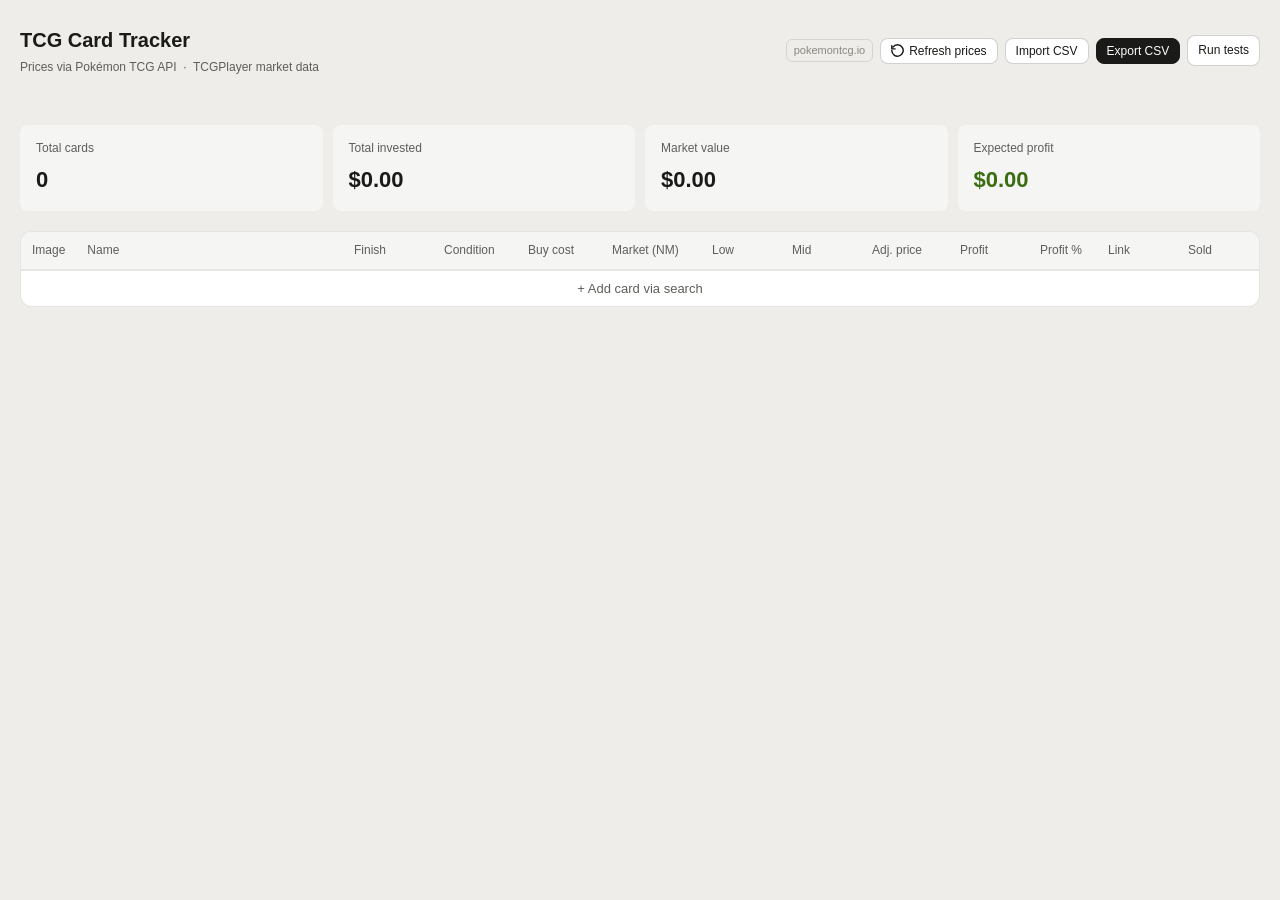
==== index.html @ da44235d "initial mvp" ====
<!DOCTYPE html>
<html lang="en">
<head>
  <meta charset="UTF-8">
  <meta name="viewport" content="width=device-width, initial-scale=1.0">
  <title>TCG Card Tracker</title>
  <link rel="stylesheet" href="css/style.css">
</head>
<body>

  <div class="app">

    <!-- Header -->
    <div class="header">
      <div>
        <div class="title">TCG Card Tracker</div>
        <div class="subtitle">Prices via Pokémon TCG API &nbsp;·&nbsp; TCGPlayer market data</div>
      </div>
      <div class="actions">
        <span class="api-badge">pokemontcg.io</span>
        <button class="btn btn-sm" id="refresh-btn" onclick="refreshAllPrices()">
          <svg width="13" height="13" viewBox="0 0 16 16" fill="none" stroke="currentColor" stroke-width="1.8" stroke-linecap="round" stroke-linejoin="round">
            <path d="M1 8a7 7 0 1 0 1.4-4.2"/><polyline points="1,2 1,6 5,6"/>
          </svg>
          Refresh prices
        </button>
        <button class="btn btn-sm" onclick="triggerImport()">Import CSV</button>
        <button class="btn btn-sm btn-primary" onclick="exportCSV()">Export CSV</button>
        <a class="btn btn-sm" href="tests.html">Run tests</a>
      </div>
    </div>

    <!-- Refresh status -->
    <div id="refresh-status-bar" style="min-height:20px; margin-bottom:0.5rem;"></div>

    <!-- Summary metrics -->
    <div class="summary-bar">
      <div class="metric">
        <div class="metric-label">Total cards</div>
        <div class="metric-value" id="sum-count">0</div>
      </div>
      <div class="metric">
        <div class="metric-label">Total invested</div>
        <div class="metric-value" id="sum-cost">$0.00</div>
      </div>
      <div class="metric">
        <div class="metric-label">Market value</div>
        <div class="metric-value" id="sum-market">$0.00</div>
      </div>
      <div class="metric">
        <div class="metric-label">Expected profit</div>
        <div class="metric-value pos" id="sum-profit">$0.00</div>
      </div>
    </div>

    <!-- Card table -->
    <div class="table-wrap">
      <table id="card-table">
        <thead>
          <tr>
            <th style="width:54px">Image</th>
            <th style="min-width:140px">Name</th>
            <th style="width:90px">Finish</th>
            <th style="width:84px">Condition</th>
            <th style="width:84px">Buy cost</th>
            <th style="width:100px">Market (NM)</th>
            <th style="width:80px">Low</th>
            <th style="width:80px">Mid</th>
            <th style="width:88px">Adj. price</th>
            <th style="width:80px">Profit</th>
            <th style="width:68px">Profit %</th>
            <th style="width:80px">Link</th>
            <th style="width:46px">Sold</th>
            <th style="width:36px"></th>
          </tr>
        </thead>
        <tbody id="card-body"></tbody>
      </table>
      <button class="add-row" onclick="openSearchModal()">+ Add card via search</button>
    </div>

  </div><!-- /.app -->

  <!-- Hidden file input for CSV import -->
  <input type="file" id="file-input" accept=".csv" style="display:none" onchange="handleFileImport(event)">

  <!-- Import mode modal -->
  <div class="modal-backdrop" id="import-modal" style="display:none">
    <div class="modal">
      <h3>Import CSV</h3>
      <p>How would you like to import this file?</p>
      <div class="modal-actions">
        <button class="btn" onclick="closeImportModal()">Cancel</button>
        <button class="btn" onclick="doImport('add')">Add to existing list</button>
        <button class="btn btn-primary" onclick="doImport('replace')">Replace list</button>
      </div>
    </div>
  </div>

  <!-- Card search modal -->
  <div class="modal-backdrop" id="search-modal" style="display:none">
    <div class="modal modal-lg">
      <h3>Search Pokémon cards</h3>
      <p class="search-hint">Search by card name — prices pulled live from TCGPlayer via pokemontcg.io</p>
      <div class="search-input-wrap">
        <input type="text" id="search-input" placeholder="e.g. Charizard, Pikachu VMAX..."
          onkeydown="if(event.key==='Enter') doSearch()">
        <button class="btn btn-primary" id="search-btn" onclick="doSearch()">Search</button>
      </div>
      <div id="search-results-area"></div>
      <div class="modal-actions">
        <button class="btn" onclick="closeSearchModal()">Cancel</button>
        <button class="btn btn-primary" id="add-selected-btn" onclick="addSelectedCard()" disabled>Add to list</button>
      </div>
    </div>
  </div>

  <script src="js/core.js"></script>
  <script src="js/tracker.js"></script>
</body>
</html>
---- css/style.css ----
/* ============================================================
   TCG Card Tracker — shared styles
   ============================================================ */

*, *::before, *::after {
  box-sizing: border-box;
  margin: 0;
  padding: 0;
}

:root {
  --bg-primary:    #ffffff;
  --bg-secondary:  #f5f5f4;
  --bg-tertiary:   #eeede9;
  --bg-success:    #eaf3de;
  --bg-danger:     #fcebeb;
  --bg-warning:    #faeeda;
  --bg-info:       #e6f1fb;

  --text-primary:   #1a1a18;
  --text-secondary: #5f5e5a;
  --text-tertiary:  #888780;
  --text-success:   #3b6d11;
  --text-danger:    #a32d2d;
  --text-warning:   #854f0b;
  --text-info:      #185fa5;

  --border-subtle:  rgba(0,0,0,0.10);
  --border-default: rgba(0,0,0,0.18);
  --border-strong:  rgba(0,0,0,0.30);
  --border-success: #97c459;
  --border-danger:  #f09595;
  --border-info:    #85b7eb;

  --radius-sm: 6px;
  --radius-md: 8px;
  --radius-lg: 12px;
  --font: -apple-system, BlinkMacSystemFont, "Segoe UI", Roboto, sans-serif;
  --font-mono: "SF Mono", "Fira Code", "Cascadia Code", monospace;
}

@media (prefers-color-scheme: dark) {
  :root {
    --bg-primary:    #1c1c1a;
    --bg-secondary:  #252523;
    --bg-tertiary:   #2e2e2b;
    --bg-success:    #17340a;
    --bg-danger:     #501313;
    --bg-warning:    #412402;
    --bg-info:       #042c53;

    --text-primary:   #e8e7e2;
    --text-secondary: #a8a79f;
    --text-tertiary:  #6e6d67;
    --text-success:   #97c459;
    --text-danger:    #f09595;
    --text-warning:   #fac775;
    --text-info:      #85b7eb;

    --border-subtle:  rgba(255,255,255,0.07);
    --border-default: rgba(255,255,255,0.14);
    --border-strong:  rgba(255,255,255,0.25);
  }
}

body {
  font-family: var(--font);
  font-size: 14px;
  line-height: 1.6;
  color: var(--text-primary);
  background: var(--bg-tertiary);
  min-height: 100vh;
}

/* ---- Layout ---- */
.app {
  max-width: 1400px;
  margin: 0 auto;
  padding: 1.5rem 1.25rem 3rem;
}

/* ---- Header ---- */
.header {
  display: flex;
  align-items: center;
  justify-content: space-between;
  flex-wrap: wrap;
  gap: 10px;
  margin-bottom: 1.25rem;
}
.title   { font-size: 20px; font-weight: 600; }
.subtitle { font-size: 12px; color: var(--text-secondary); margin-top: 2px; }

/* ---- Buttons ---- */
.btn {
  display: inline-flex;
  align-items: center;
  gap: 5px;
  background: var(--bg-primary);
  border: 0.5px solid var(--border-default);
  border-radius: var(--radius-md);
  padding: 7px 13px;
  font-size: 13px;
  font-family: var(--font);
  color: var(--text-primary);
  cursor: pointer;
  text-decoration: none;
  white-space: nowrap;
  transition: background 0.12s, opacity 0.12s;
}
.btn:hover    { background: var(--bg-secondary); }
.btn:active   { transform: scale(0.98); }
.btn:disabled { opacity: 0.4; cursor: not-allowed; }

.btn-primary {
  background: var(--text-primary);
  color: var(--bg-primary);
  border-color: var(--text-primary);
}
.btn-primary:hover { opacity: 0.85; background: var(--text-primary); }

.btn-sm { padding: 5px 10px; font-size: 12px; }

.actions { display: flex; gap: 7px; flex-wrap: wrap; align-items: center; }

/* ---- Summary bar ---- */
.summary-bar {
  display: grid;
  grid-template-columns: repeat(4, minmax(0, 1fr));
  gap: 10px;
  margin-bottom: 1.25rem;
}
.metric {
  background: var(--bg-secondary);
  border-radius: var(--radius-md);
  padding: 0.85rem 1rem;
}
.metric-label  { font-size: 12px; color: var(--text-secondary); margin-bottom: 4px; }
.metric-value  { font-size: 22px; font-weight: 600; }
.metric-value.pos  { color: var(--text-success); }
.metric-value.neg  { color: var(--text-danger); }
.metric-value.pass { color: var(--text-success); }
.metric-value.fail { color: var(--text-danger); }

/* ---- Table ---- */
.table-wrap {
  overflow-x: auto;
  border: 0.5px solid var(--border-subtle);
  border-radius: var(--radius-lg);
  background: var(--bg-primary);
}
table {
  width: 100%;
  border-collapse: collapse;
  font-size: 13px;
  min-width: 1100px;
}
thead th {
  background: var(--bg-secondary);
  padding: 9px 11px;
  text-align: left;
  font-weight: 500;
  font-size: 12px;
  color: var(--text-secondary);
  border-bottom: 0.5px solid var(--border-subtle);
  white-space: nowrap;
}
tbody tr {
  border-bottom: 0.5px solid var(--border-subtle);
  transition: background 0.12s;
}
tbody tr:last-child { border-bottom: none; }
tbody tr:hover      { background: var(--bg-secondary); }
tbody tr.sold       { background: rgba(60,180,80,0.10) !important; }

td { padding: 8px 11px; vertical-align: middle; }

/* ---- Card image ---- */
.card-img {
  width: 44px; height: 62px;
  object-fit: cover;
  border-radius: 4px;
  border: 0.5px solid var(--border-subtle);
  display: block;
}
.card-img-placeholder {
  width: 44px; height: 62px;
  border-radius: 4px;
  border: 0.5px dashed var(--border-default);
  display: flex;
  align-items: center;
  justify-content: center;
  font-size: 10px;
  background: var(--bg-secondary);
  color: var(--text-tertiary);
  text-align: center;
  cursor: pointer;
  line-height: 1.3;
  padding: 4px;
}

/* ---- Form controls ---- */
input[type=text],
input[type=number],
input[type=url],
select {
  width: 100%;
  background: transparent;
  border: 0.5px solid var(--border-subtle);
  border-radius: var(--radius-sm);
  padding: 4px 7px;
  font-size: 12px;
  font-family: var(--font);
  color: var(--text-primary);
  transition: border-color 0.12s;
}
input[type=text]:focus,
input[type=number]:focus,
input[type=url]:focus,
select:focus { outline: none; border-color: var(--border-strong); }

input[type=checkbox] { width: 16px; height: 16px; cursor: pointer; accent-color: var(--text-success); }

/* ---- Profit colours ---- */
.profit-pos { color: var(--text-success); font-weight: 500; }
.profit-neg { color: var(--text-danger);  font-weight: 500; }

/* ---- Misc table elements ---- */
.trash-btn {
  background: none; border: none; cursor: pointer;
  padding: 4px 7px; border-radius: 4px;
  color: var(--text-tertiary); font-size: 15px; line-height: 1;
}
.trash-btn:hover { color: var(--text-danger); background: var(--bg-danger); }

.add-row {
  width: 100%; padding: 10px;
  background: transparent; border: none;
  border-top: 0.5px solid var(--border-subtle);
  color: var(--text-secondary); font-size: 13px;
  cursor: pointer; font-family: var(--font);
}
.add-row:hover { background: var(--bg-secondary); color: var(--text-primary); }

.refresh-detail { font-size: 10px; color: var(--text-tertiary); margin-top: 2px; }
.link-open      {
  font-size: 11px; color: var(--text-info);
  text-decoration: none; display: block;
  margin-top: 2px; white-space: nowrap;
}

.api-badge {
  font-size: 11px; color: var(--text-tertiary);
  padding: 2px 7px;
  border: 0.5px solid var(--border-subtle);
  border-radius: var(--radius-sm);
}

/* ---- Refresh status bar ---- */
.refresh-status      { font-size: 12px; color: var(--text-secondary); }
.refresh-status.ok   { color: var(--text-success); }
.refresh-status.err  { color: var(--text-danger); }
.spin {
  display: inline-block;
  animation: spin 0.85s linear infinite;
}
@keyframes spin { to { transform: rotate(360deg); } }

/* ---- Modals ---- */
.modal-backdrop {
  position: fixed; inset: 0;
  background: rgba(0,0,0,0.40);
  display: flex;
  align-items: center;
  justify-content: center;
  z-index: 500;
  padding: 1rem;
}
.modal {
  background: var(--bg-primary);
  border: 0.5px solid var(--border-default);
  border-radius: var(--radius-lg);
  padding: 1.5rem;
  width: 400px;
  max-width: 95vw;
  max-height: 88vh;
  overflow-y: auto;
}
.modal.modal-lg { width: 480px; }
.modal h3   { font-size: 16px; font-weight: 600; margin-bottom: 0.5rem; }
.modal p    { font-size: 13px; color: var(--text-secondary); margin-bottom: 0.75rem; }
.modal-actions { display: flex; gap: 8px; justify-content: flex-end; margin-top: 1rem; }

/* ---- Search modal internals ---- */
.search-hint       { font-size: 12px; color: var(--text-tertiary); margin-bottom: 0.6rem; }
.search-input-wrap { display: flex; gap: 7px; margin-bottom: 0.75rem; }
.search-input-wrap input { flex: 1; }

.search-results {
  display: flex; flex-direction: column; gap: 7px;
  max-height: 360px; overflow-y: auto;
}
.result-card {
  display: flex; gap: 10px; padding: 9px;
  border: 0.5px solid var(--border-subtle);
  border-radius: var(--radius-md);
  cursor: pointer;
  align-items: flex-start;
  transition: background 0.1s;
}
.result-card:hover    { background: var(--bg-secondary); border-color: var(--border-default); }
.result-card.selected { border-color: var(--border-strong); background: var(--bg-secondary); }
.result-img  { width: 40px; height: 56px; object-fit: cover; border-radius: 3px; flex-shrink: 0; }
.result-info { flex: 1; min-width: 0; }
.result-name { font-size: 13px; font-weight: 500; line-height: 1.3; margin-bottom: 2px; }
.result-set  { font-size: 11px; color: var(--text-secondary); margin-bottom: 4px; }

.result-prices { font-size: 11px; display: flex; flex-wrap: wrap; gap: 4px; }
.price-pill {
  background: var(--bg-secondary);
  border: 0.5px solid var(--border-subtle);
  border-radius: 4px;
  padding: 2px 6px;
  white-space: nowrap;
  cursor: pointer;
}
.price-pill.selected-type {
  background: var(--bg-info);
  border-color: var(--border-info);
  color: var(--text-info);
}

.finish-picker { margin-top: 6px; display: flex; flex-wrap: wrap; gap: 4px; }
.finish-btn {
  background: transparent;
  border: 0.5px solid var(--border-default);
  border-radius: 4px;
  padding: 2px 8px;
  font-size: 11px;
  cursor: pointer;
  font-family: var(--font);
  color: var(--text-secondary);
}
.finish-btn:hover  { background: var(--bg-secondary); }
.finish-btn.active {
  background: var(--text-primary);
  color: var(--bg-primary);
  border-color: var(--text-primary);
}

.no-results    { color: var(--text-secondary); font-size: 13px; padding: 1.25rem 0; text-align: center; }
.loading-state { color: var(--text-secondary); font-size: 13px; padding: 1.25rem 0; text-align: center; }

/* ---- Responsive ---- */
@media (max-width: 640px) {
  .summary-bar { grid-template-columns: 1fr 1fr; }
}
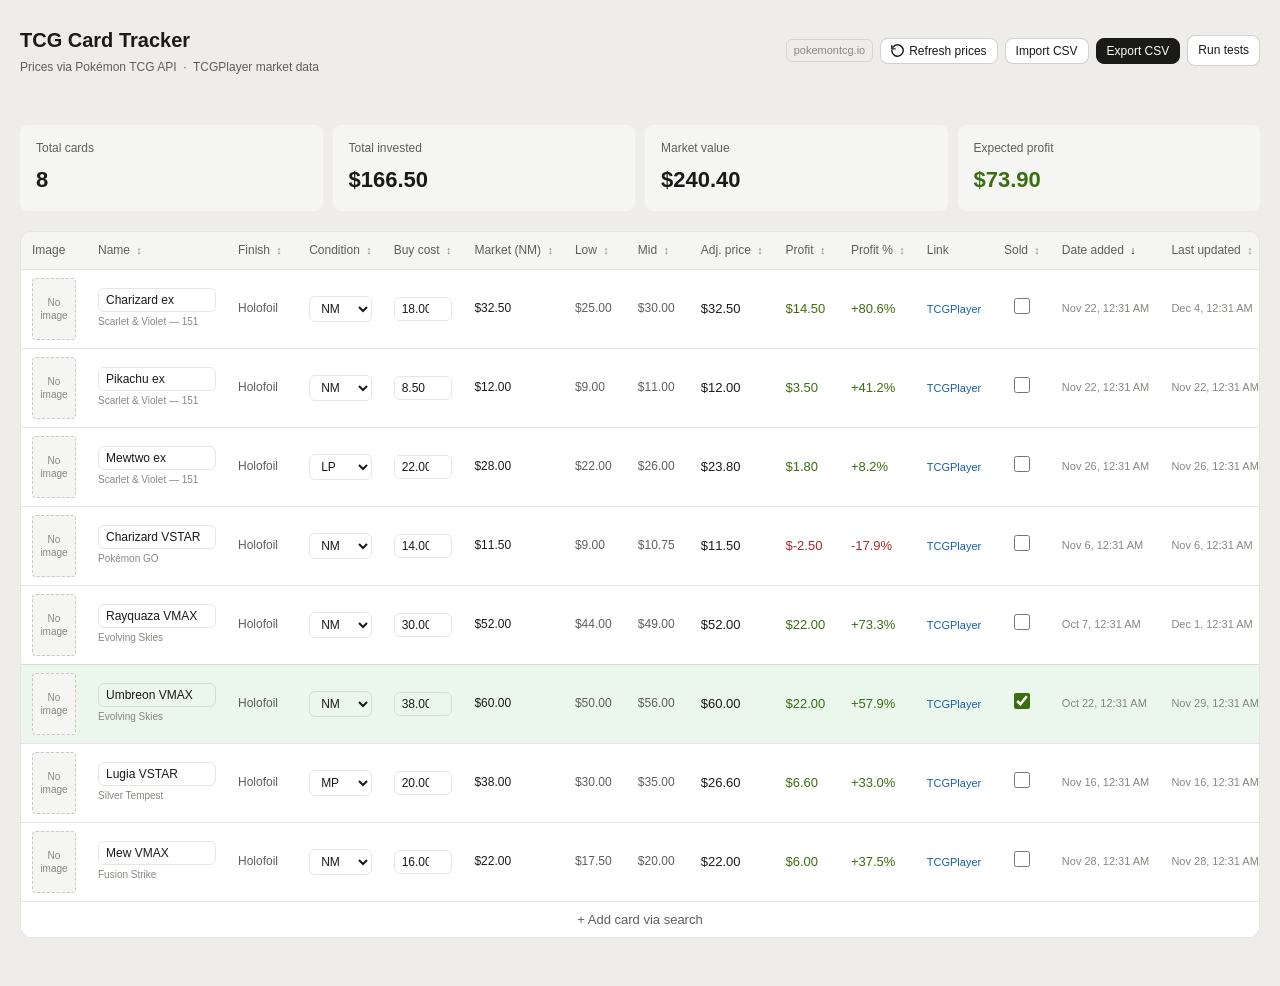
==== commit f6976112: "changed most buttons to have eventListener instead of onclick, search card works, need to fix url se" ====
--- a/index.html
+++ b/index.html
@@ -18,14 +18,15 @@
       </div>
       <div class="actions">
         <span class="api-badge">pokemontcg.io</span>
-        <button class="btn btn-sm" id="refresh-btn" onclick="refreshAllPrices()">
-          <svg width="13" height="13" viewBox="0 0 16 16" fill="none" stroke="currentColor" stroke-width="1.8" stroke-linecap="round" stroke-linejoin="round">
+        <button class="btn btn-sm" id="refresh-btn">
+          <svg width="13" height="13" viewBox="0 0 16 16" fill="none" stroke="currentColor"
+               stroke-width="1.8" stroke-linecap="round" stroke-linejoin="round">
             <path d="M1 8a7 7 0 1 0 1.4-4.2"/><polyline points="1,2 1,6 5,6"/>
           </svg>
           Refresh prices
         </button>
-        <button class="btn btn-sm" onclick="triggerImport()">Import CSV</button>
-        <button class="btn btn-sm btn-primary" onclick="exportCSV()">Export CSV</button>
+        <button class="btn btn-sm" id="import-csv">Import CSV</button>
+        <button class="btn btn-sm btn-primary" id="export-csv">Export CSV</button>
         <a class="btn btn-sm" href="tests.html">Run tests</a>
       </div>
     </div>
@@ -57,65 +58,82 @@
     <div class="table-wrap">
       <table id="card-table">
         <thead>
-          <tr>
-            <th style="width:54px">Image</th>
-            <th style="min-width:140px">Name</th>
-            <th style="width:90px">Finish</th>
-            <th style="width:84px">Condition</th>
-            <th style="width:84px">Buy cost</th>
-            <th style="width:100px">Market (NM)</th>
-            <th style="width:80px">Low</th>
-            <th style="width:80px">Mid</th>
-            <th style="width:88px">Adj. price</th>
-            <th style="width:80px">Profit</th>
-            <th style="width:68px">Profit %</th>
-            <th style="width:80px">Link</th>
-            <th style="width:46px">Sold</th>
-            <th style="width:36px"></th>
-          </tr>
+          <!-- Populated dynamically by renderTable() so sort arrows stay in sync -->
+          <tr></tr>
         </thead>
         <tbody id="card-body"></tbody>
       </table>
-      <button class="add-row" onclick="openSearchModal()">+ Add card via search</button>
+      <button class="add-row" id="add-card-via-search-btn">+ Add card via search</button>
     </div>
 
   </div><!-- /.app -->
 
-  <!-- Hidden file input for CSV import -->
-  <input type="file" id="file-input" accept=".csv" style="display:none" onchange="handleFileImport(event)">
+  <!-- Hidden file input fallback for CSV import on browsers without File System Access API -->
+  <input type="file" id="file-input" accept=".csv" style="display:none"
+         onchange="handleFileImport(event)">
 
-  <!-- Import mode modal -->
+  <!-- ── Import mode modal ─────────────────────────────────────── -->
   <div class="modal-backdrop" id="import-modal" style="display:none">
     <div class="modal">
       <h3>Import CSV</h3>
       <p>How would you like to import this file?</p>
       <div class="modal-actions">
-        <button class="btn" onclick="closeImportModal()">Cancel</button>
-        <button class="btn" onclick="doImport('add')">Add to existing list</button>
-        <button class="btn btn-primary" onclick="doImport('replace')">Replace list</button>
+        <button class="btn" id="close-import-btn">Cancel</button>
+        <button class="btn" id="do-import-btn">Add to existing list</button>
+        <button class="btn btn-primary" id="replace-import-btn">Replace list</button>
       </div>
     </div>
   </div>
 
-  <!-- Card search modal -->
+  <!-- ── Card search modal ─────────────────────────────────────── -->
   <div class="modal-backdrop" id="search-modal" style="display:none">
     <div class="modal modal-lg">
-      <h3>Search Pokémon cards</h3>
-      <p class="search-hint">Search by card name — prices pulled live from TCGPlayer via pokemontcg.io</p>
-      <div class="search-input-wrap">
-        <input type="text" id="search-input" placeholder="e.g. Charizard, Pikachu VMAX..."
-          onkeydown="if(event.key==='Enter') doSearch()">
-        <button class="btn btn-primary" id="search-btn" onclick="doSearch()">Search</button>
+      <h3>Add card</h3>
+
+      <!-- Tab bar -->
+      <div class="tab-bar">
+        <button class="tab-btn tab-active" id="tabBtn-name">
+          Search by name
+        </button>
+        <button class="tab-btn" id="tabBtn-url">
+          Paste TCGPlayer URL
+        </button>
       </div>
-      <div id="search-results-area"></div>
+
+      <!-- Tab: name search -->
+      <div id="tab-name">
+        <p class="search-hint">Search by card name — prices pulled live via pokemontcg.io</p>
+        <div class="search-input-wrap">
+          <input type="text" id="search-input" placeholder="e.g. Charizard, Pikachu VMAX…">
+          <button class="btn btn-primary" id="search-btn">Search</button>
+        </div>
+        <div id="search-results-area"></div>
+      </div>
+
+      <!-- Tab: URL lookup -->
+      <div id="tab-url" style="display:none">
+        <p class="search-hint">
+          Paste a TCGPlayer product URL and we'll look up the card automatically.<br>
+          Example: <code>https://www.tcgplayer.com/product/523161/pokemon-…</code>
+        </p>
+        <div class="search-input-wrap">
+          <input type="url" id="url-input" placeholder="https://www.tcgplayer.com/product/…">
+          <button class="btn btn-primary" id="url-lookup-btn">Look up</button>
+        </div>
+        <div id="url-status" style="font-size:13px;margin-top:0.5rem;min-height:20px"></div>
+        <p class="search-hint" style="margin-top:0.5rem">
+          After a successful lookup the card will appear under the "Search by name" tab for you to confirm and add.
+        </p>
+      </div>
+
       <div class="modal-actions">
-        <button class="btn" onclick="closeSearchModal()">Cancel</button>
-        <button class="btn btn-primary" id="add-selected-btn" onclick="addSelectedCard()" disabled>Add to list</button>
+        <button class="btn" id="close-search-btn">Cancel</button>
+        <button class="btn btn-primary" id="add-selected-btn" disabled>Add to list</button>
       </div>
     </div>
   </div>
 
-  <script src="js/core.js"></script>
-  <script src="js/tracker.js"></script>
+  <script type="module" src="js/core.js"></script>
+  <script type="module" src="js/tracker.js"></script>
 </body>
 </html>
--- a/css/style.css
+++ b/css/style.css
@@ -35,7 +35,7 @@
   --radius-sm: 6px;
   --radius-md: 8px;
   --radius-lg: 12px;
-  --font: -apple-system, BlinkMacSystemFont, "Segoe UI", Roboto, sans-serif;
+  --font:      -apple-system, BlinkMacSystemFont, "Segoe UI", Roboto, sans-serif;
   --font-mono: "SF Mono", "Fira Code", "Cascadia Code", monospace;
 }
 
@@ -72,14 +72,14 @@
   min-height: 100vh;
 }
 
-/* ---- Layout ---- */
+/* ── Layout ─────────────────────────────────────────────── */
 .app {
-  max-width: 1400px;
+  max-width: 1600px;
   margin: 0 auto;
   padding: 1.5rem 1.25rem 3rem;
 }
 
-/* ---- Header ---- */
+/* ── Header ──────────────────────────────────────────────── */
 .header {
   display: flex;
   align-items: center;
@@ -88,10 +88,10 @@
   gap: 10px;
   margin-bottom: 1.25rem;
 }
-.title   { font-size: 20px; font-weight: 600; }
+.title    { font-size: 20px; font-weight: 600; }
 .subtitle { font-size: 12px; color: var(--text-secondary); margin-top: 2px; }
 
-/* ---- Buttons ---- */
+/* ── Buttons ─────────────────────────────────────────────── */
 .btn {
   display: inline-flex;
   align-items: center;
@@ -123,7 +123,7 @@
 
 .actions { display: flex; gap: 7px; flex-wrap: wrap; align-items: center; }
 
-/* ---- Summary bar ---- */
+/* ── Summary metrics ─────────────────────────────────────── */
 .summary-bar {
   display: grid;
   grid-template-columns: repeat(4, minmax(0, 1fr));
@@ -135,26 +135,28 @@
   border-radius: var(--radius-md);
   padding: 0.85rem 1rem;
 }
-.metric-label  { font-size: 12px; color: var(--text-secondary); margin-bottom: 4px; }
-.metric-value  { font-size: 22px; font-weight: 600; }
+.metric-label { font-size: 12px; color: var(--text-secondary); margin-bottom: 4px; }
+.metric-value { font-size: 22px; font-weight: 600; }
 .metric-value.pos  { color: var(--text-success); }
 .metric-value.neg  { color: var(--text-danger); }
 .metric-value.pass { color: var(--text-success); }
 .metric-value.fail { color: var(--text-danger); }
 
-/* ---- Table ---- */
+/* ── Table wrapper ───────────────────────────────────────── */
 .table-wrap {
   overflow-x: auto;
   border: 0.5px solid var(--border-subtle);
   border-radius: var(--radius-lg);
   background: var(--bg-primary);
 }
+
 table {
   width: 100%;
   border-collapse: collapse;
   font-size: 13px;
-  min-width: 1100px;
-}
+  min-width: 1300px;
+}
+
 thead th {
   background: var(--bg-secondary);
   padding: 9px 11px;
@@ -164,7 +166,14 @@
   color: var(--text-secondary);
   border-bottom: 0.5px solid var(--border-subtle);
   white-space: nowrap;
-}
+  /* cursor and user-select are set inline for sortable columns */
+}
+thead th:hover { color: var(--text-primary); }
+
+/* Sort arrows */
+.sort-arrow          { font-size: 11px; margin-left: 3px; color: var(--text-primary); }
+.sort-arrow.inactive { color: var(--text-tertiary); }
+
 tbody tr {
   border-bottom: 0.5px solid var(--border-subtle);
   transition: background 0.12s;
@@ -175,7 +184,14 @@
 
 td { padding: 8px 11px; vertical-align: middle; }
 
-/* ---- Card image ---- */
+/* Date columns */
+.date-cell {
+  font-size: 11px;
+  color: var(--text-tertiary);
+  white-space: nowrap;
+}
+
+/* ── Card image ──────────────────────────────────────────── */
 .card-img {
   width: 44px; height: 62px;
   object-fit: cover;
@@ -199,7 +215,7 @@
   padding: 4px;
 }
 
-/* ---- Form controls ---- */
+/* ── Form controls ───────────────────────────────────────── */
 input[type=text],
 input[type=number],
 input[type=url],
@@ -219,13 +235,26 @@
 input[type=url]:focus,
 select:focus { outline: none; border-color: var(--border-strong); }
 
-input[type=checkbox] { width: 16px; height: 16px; cursor: pointer; accent-color: var(--text-success); }
-
-/* ---- Profit colours ---- */
+input[type=checkbox] {
+  width: 16px; height: 16px;
+  cursor: pointer;
+  accent-color: var(--text-success);
+}
+
+code {
+  font-family: var(--font-mono);
+  font-size: 11px;
+  background: var(--bg-secondary);
+  padding: 1px 5px;
+  border-radius: 3px;
+  color: var(--text-secondary);
+}
+
+/* ── Profit colours ──────────────────────────────────────── */
 .profit-pos { color: var(--text-success); font-weight: 500; }
 .profit-neg { color: var(--text-danger);  font-weight: 500; }
 
-/* ---- Misc table elements ---- */
+/* ── Misc table elements ─────────────────────────────────── */
 .trash-btn {
   background: none; border: none; cursor: pointer;
   padding: 4px 7px; border-radius: 4px;
@@ -243,7 +272,7 @@
 .add-row:hover { background: var(--bg-secondary); color: var(--text-primary); }
 
 .refresh-detail { font-size: 10px; color: var(--text-tertiary); margin-top: 2px; }
-.link-open      {
+.link-open {
   font-size: 11px; color: var(--text-info);
   text-decoration: none; display: block;
   margin-top: 2px; white-space: nowrap;
@@ -256,17 +285,17 @@
   border-radius: var(--radius-sm);
 }
 
-/* ---- Refresh status bar ---- */
-.refresh-status      { font-size: 12px; color: var(--text-secondary); }
-.refresh-status.ok   { color: var(--text-success); }
-.refresh-status.err  { color: var(--text-danger); }
+/* ── Refresh status ──────────────────────────────────────── */
+.refresh-status     { font-size: 12px; color: var(--text-secondary); }
+.refresh-status.ok  { color: var(--text-success); }
+.refresh-status.err { color: var(--text-danger); }
 .spin {
   display: inline-block;
   animation: spin 0.85s linear infinite;
 }
 @keyframes spin { to { transform: rotate(360deg); } }
 
-/* ---- Modals ---- */
+/* ── Modals ──────────────────────────────────────────────── */
 .modal-backdrop {
   position: fixed; inset: 0;
   background: rgba(0,0,0,0.40);
@@ -281,24 +310,52 @@
   border: 0.5px solid var(--border-default);
   border-radius: var(--radius-lg);
   padding: 1.5rem;
-  width: 400px;
+  width: 420px;
   max-width: 95vw;
-  max-height: 88vh;
+  max-height: 90vh;
   overflow-y: auto;
 }
-.modal.modal-lg { width: 480px; }
-.modal h3   { font-size: 16px; font-weight: 600; margin-bottom: 0.5rem; }
-.modal p    { font-size: 13px; color: var(--text-secondary); margin-bottom: 0.75rem; }
+.modal.modal-lg { width: 520px; }
+.modal h3  { font-size: 16px; font-weight: 600; margin-bottom: 0.75rem; }
+.modal p   { font-size: 13px; color: var(--text-secondary); margin-bottom: 0.75rem; }
 .modal-actions { display: flex; gap: 8px; justify-content: flex-end; margin-top: 1rem; }
 
-/* ---- Search modal internals ---- */
-.search-hint       { font-size: 12px; color: var(--text-tertiary); margin-bottom: 0.6rem; }
+/* ── Tab bar (inside search modal) ──────────────────────── */
+.tab-bar {
+  display: flex;
+  gap: 2px;
+  margin-bottom: 1rem;
+  border-bottom: 0.5px solid var(--border-subtle);
+  padding-bottom: 0;
+}
+.tab-btn {
+  background: none;
+  border: none;
+  border-bottom: 2px solid transparent;
+  padding: 6px 12px;
+  font-size: 13px;
+  font-family: var(--font);
+  color: var(--text-secondary);
+  cursor: pointer;
+  margin-bottom: -0.5px;
+  transition: color 0.12s, border-color 0.12s;
+}
+.tab-btn:hover    { color: var(--text-primary); }
+.tab-btn.tab-active {
+  color: var(--text-primary);
+  border-bottom-color: var(--text-primary);
+  font-weight: 500;
+}
+
+/* ── Search results ──────────────────────────────────────── */
+.search-hint { font-size: 12px; color: var(--text-tertiary); margin-bottom: 0.6rem; }
+
 .search-input-wrap { display: flex; gap: 7px; margin-bottom: 0.75rem; }
 .search-input-wrap input { flex: 1; }
 
 .search-results {
   display: flex; flex-direction: column; gap: 7px;
-  max-height: 360px; overflow-y: auto;
+  max-height: 340px; overflow-y: auto;
 }
 .result-card {
   display: flex; gap: 10px; padding: 9px;
@@ -310,6 +367,7 @@
 }
 .result-card:hover    { background: var(--bg-secondary); border-color: var(--border-default); }
 .result-card.selected { border-color: var(--border-strong); background: var(--bg-secondary); }
+
 .result-img  { width: 40px; height: 56px; object-fit: cover; border-radius: 3px; flex-shrink: 0; }
 .result-info { flex: 1; min-width: 0; }
 .result-name { font-size: 13px; font-weight: 500; line-height: 1.3; margin-bottom: 2px; }
@@ -351,7 +409,7 @@
 .no-results    { color: var(--text-secondary); font-size: 13px; padding: 1.25rem 0; text-align: center; }
 .loading-state { color: var(--text-secondary); font-size: 13px; padding: 1.25rem 0; text-align: center; }
 
-/* ---- Responsive ---- */
+/* ── Responsive ──────────────────────────────────────────── */
 @media (max-width: 640px) {
   .summary-bar { grid-template-columns: 1fr 1fr; }
 }
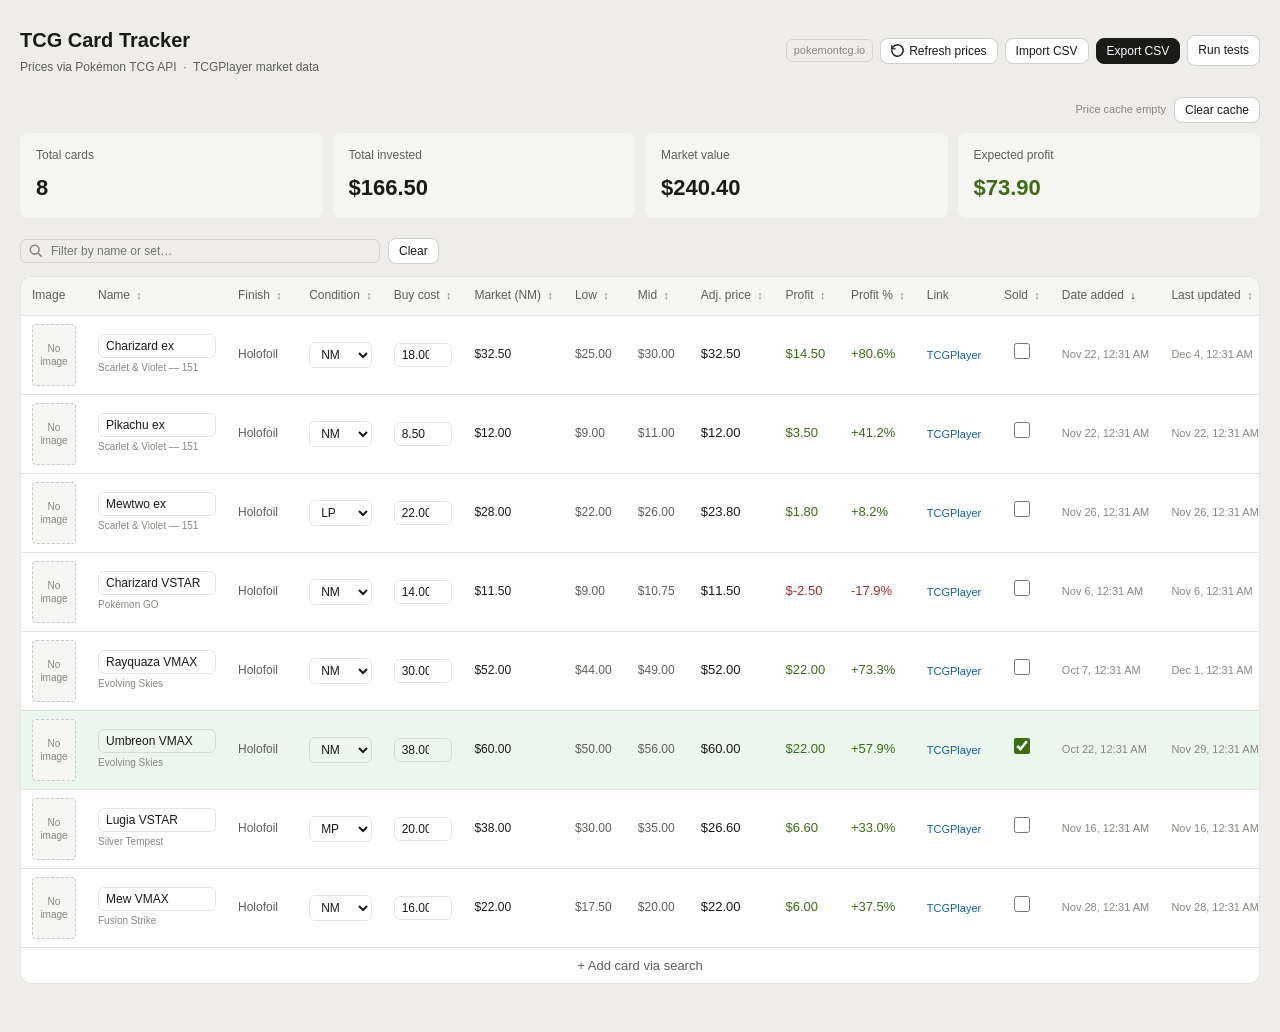
==== commit fbdac518: "changed to es modules, added local cache, fixed checkboxes, added confirmation before delete, sort o" ====
--- a/index.html
+++ b/index.html
@@ -10,7 +10,7 @@
 
   <div class="app">
 
-    <!-- Header -->
+    <!-- ── Header ──────────────────────────────────────────────────────── -->
     <div class="header">
       <div>
         <div class="title">TCG Card Tracker</div>
@@ -31,10 +31,18 @@
       </div>
     </div>
 
-    <!-- Refresh status -->
-    <div id="refresh-status-bar" style="min-height:20px; margin-bottom:0.5rem;"></div>
+    <!-- ── Refresh / cache status ───────────────────────────────────────── -->
+    <div class="status-row">
+      <div id="refresh-status-bar" class="refresh-status"></div>
+      <div class="cache-controls">
+        <span id="cache-status" class="cache-status-text"></span>
+        <button class="btn btn-sm" id="clear-cache-btn" title="Force all cards to re-fetch prices on next refresh">
+          Clear cache
+        </button>
+      </div>
+    </div>
 
-    <!-- Summary metrics -->
+    <!-- ── Summary metrics ──────────────────────────────────────────────── -->
     <div class="summary-bar">
       <div class="metric">
         <div class="metric-label">Total cards</div>
@@ -54,11 +62,23 @@
       </div>
     </div>
 
-    <!-- Card table -->
+    <!-- ── Filter bar ───────────────────────────────────────────────────── -->
+    <div class="filter-bar">
+      <div class="filter-input-wrap">
+        <svg class="filter-icon" width="14" height="14" viewBox="0 0 16 16" fill="none"
+             stroke="currentColor" stroke-width="1.8" stroke-linecap="round" stroke-linejoin="round">
+          <circle cx="6.5" cy="6.5" r="5"/><line x1="10.5" y1="10.5" x2="14" y2="14"/>
+        </svg>
+        <input type="text" id="filter-input" placeholder="Filter by name or set…">
+      </div>
+      <button class="btn btn-sm" id="filter-clear">Clear</button>
+    </div>
+
+    <!-- ── Card table ────────────────────────────────────────────────────── -->
     <div class="table-wrap">
       <table id="card-table">
         <thead>
-          <!-- Populated dynamically by renderTable() so sort arrows stay in sync -->
+          <!-- Rebuilt by renderTable() on every render so sort arrows stay current -->
           <tr></tr>
         </thead>
         <tbody id="card-body"></tbody>
@@ -68,11 +88,10 @@
 
   </div><!-- /.app -->
 
-  <!-- Hidden file input fallback for CSV import on browsers without File System Access API -->
-  <input type="file" id="file-input" accept=".csv" style="display:none"
-         onchange="handleFileImport(event)">
+  <!-- Hidden file input — fallback for browsers without showOpenFilePicker -->
+  <input type="file" id="file-input" accept=".csv" style="display:none">
 
-  <!-- ── Import mode modal ─────────────────────────────────────── -->
+  <!-- ── Import mode modal ─────────────────────────────────────────────── -->
   <div class="modal-backdrop" id="import-modal" style="display:none">
     <div class="modal">
       <h3>Import CSV</h3>
@@ -85,19 +104,14 @@
     </div>
   </div>
 
-  <!-- ── Card search modal ─────────────────────────────────────── -->
+  <!-- ── Card search modal ─────────────────────────────────────────────── -->
   <div class="modal-backdrop" id="search-modal" style="display:none">
     <div class="modal modal-lg">
       <h3>Add card</h3>
 
-      <!-- Tab bar -->
       <div class="tab-bar">
-        <button class="tab-btn tab-active" id="tabBtn-name">
-          Search by name
-        </button>
-        <button class="tab-btn" id="tabBtn-url">
-          Paste TCGPlayer URL
-        </button>
+        <button class="tab-btn tab-active" id="tabBtn-name">Search by name</button>
+        <button class="tab-btn" id="tabBtn-url">Paste TCGPlayer URL</button>
       </div>
 
       <!-- Tab: name search -->
@@ -113,8 +127,8 @@
       <!-- Tab: URL lookup -->
       <div id="tab-url" style="display:none">
         <p class="search-hint">
-          Paste a TCGPlayer product URL and we'll look up the card automatically.<br>
-          Example: <code>https://www.tcgplayer.com/product/523161/pokemon-…</code>
+          Paste a TCGPlayer product URL — we'll look up the card automatically.<br>
+          Example: <code>https://www.tcgplayer.com/product/523161/pokemon-scarlet-violet-151-charizard-ex</code>
         </p>
         <div class="search-input-wrap">
           <input type="url" id="url-input" placeholder="https://www.tcgplayer.com/product/…">
@@ -122,7 +136,7 @@
         </div>
         <div id="url-status" style="font-size:13px;margin-top:0.5rem;min-height:20px"></div>
         <p class="search-hint" style="margin-top:0.5rem">
-          After a successful lookup the card will appear under the "Search by name" tab for you to confirm and add.
+          A successful lookup will switch to the name tab for you to confirm and add the card.
         </p>
       </div>
 
@@ -133,7 +147,8 @@
     </div>
   </div>
 
-  <script type="module" src="js/core.js"></script>
+  <!-- core.js must load before tracker.js — the browser resolves this automatically
+       because tracker.js imports from ./core.js -->
   <script type="module" src="js/tracker.js"></script>
 </body>
 </html>
--- a/css/style.css
+++ b/css/style.css
@@ -413,3 +413,57 @@
 @media (max-width: 640px) {
   .summary-bar { grid-template-columns: 1fr 1fr; }
 }
+
+/* ── Status row (refresh status + cache controls) ────────────── */
+.status-row {
+  display: flex;
+  align-items: center;
+  justify-content: space-between;
+  flex-wrap: wrap;
+  gap: 8px;
+  min-height: 24px;
+  margin-bottom: 0.6rem;
+}
+.cache-controls {
+  display: flex;
+  align-items: center;
+  gap: 8px;
+}
+.cache-status-text {
+  font-size: 11px;
+  color: var(--text-tertiary);
+}
+
+/* ── Cache dot indicator on market price cell ────────────────── */
+.cache-dot {
+  font-size: 8px;
+  color: var(--text-success);
+  vertical-align: super;
+  margin-left: 2px;
+  cursor: default;
+}
+
+/* ── Filter bar ──────────────────────────────────────────────── */
+.filter-bar {
+  display: flex;
+  align-items: center;
+  gap: 8px;
+  margin-bottom: 0.75rem;
+}
+.filter-input-wrap {
+  position: relative;
+  flex: 1;
+  max-width: 360px;
+}
+.filter-icon {
+  position: absolute;
+  left: 9px;
+  top: 50%;
+  transform: translateY(-50%);
+  pointer-events: none;
+  color: var(--text-tertiary);
+}
+.filter-input-wrap input {
+  padding-left: 30px;
+  width: 100%;
+}
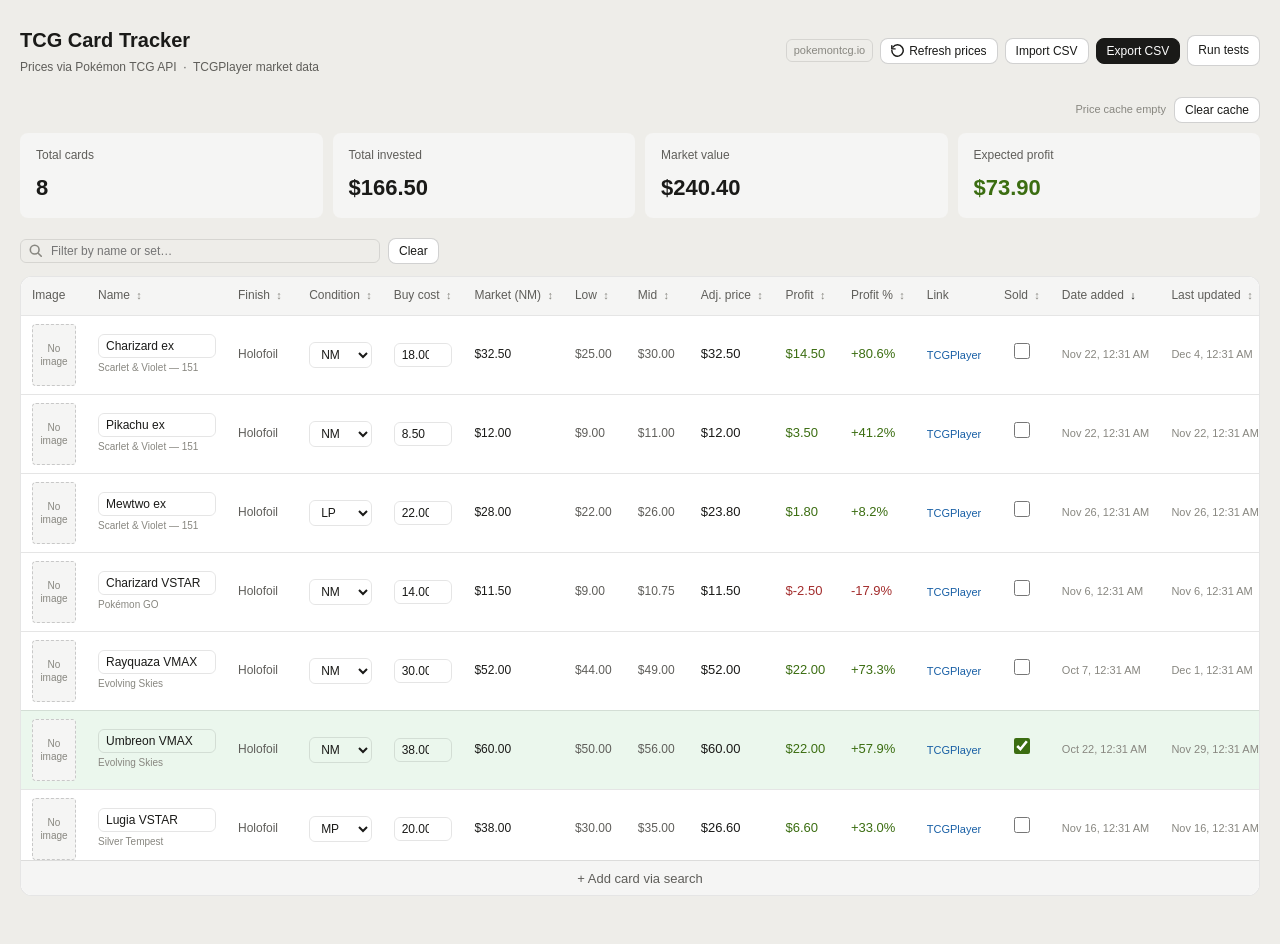
==== commit 227937d5: "made column headers and add card via search button stick, and kept search open after adding card" ====
--- a/index.html
+++ b/index.html
@@ -117,6 +117,7 @@
       <!-- Tab: name search -->
       <div id="tab-name">
         <p class="search-hint">Search by card name — prices pulled live via pokemontcg.io</p>
+        <div id="card-added" style="display:none; color: green; margin-top: 8px;"></div>
         <div class="search-input-wrap">
           <input type="text" id="search-input" placeholder="e.g. Charizard, Pikachu VMAX…">
           <button class="btn btn-primary" id="search-btn">Search</button>
--- a/css/style.css
+++ b/css/style.css
@@ -145,6 +145,8 @@
 /* ── Table wrapper ───────────────────────────────────────── */
 .table-wrap {
   overflow-x: auto;
+  overflow-y: auto; 
+  max-height: calc(100vh - 280px);
   border: 0.5px solid var(--border-subtle);
   border-radius: var(--radius-lg);
   background: var(--bg-primary);
@@ -166,6 +168,9 @@
   color: var(--text-secondary);
   border-bottom: 0.5px solid var(--border-subtle);
   white-space: nowrap;
+  position: sticky; 
+  top: 0; 
+  z-index: 10;
   /* cursor and user-select are set inline for sortable columns */
 }
 thead th:hover { color: var(--text-primary); }
@@ -467,3 +472,11 @@
   padding-left: 30px;
   width: 100%;
 }
+
+/* ── Add card via search button, locking it in place for better UX practices ──────────────────────────────────────────────── */
+#add-card-via-search-btn {
+  position: sticky; 
+  bottom: 0; 
+  z-index: 10;
+  background: var(--bg-secondary);
+}
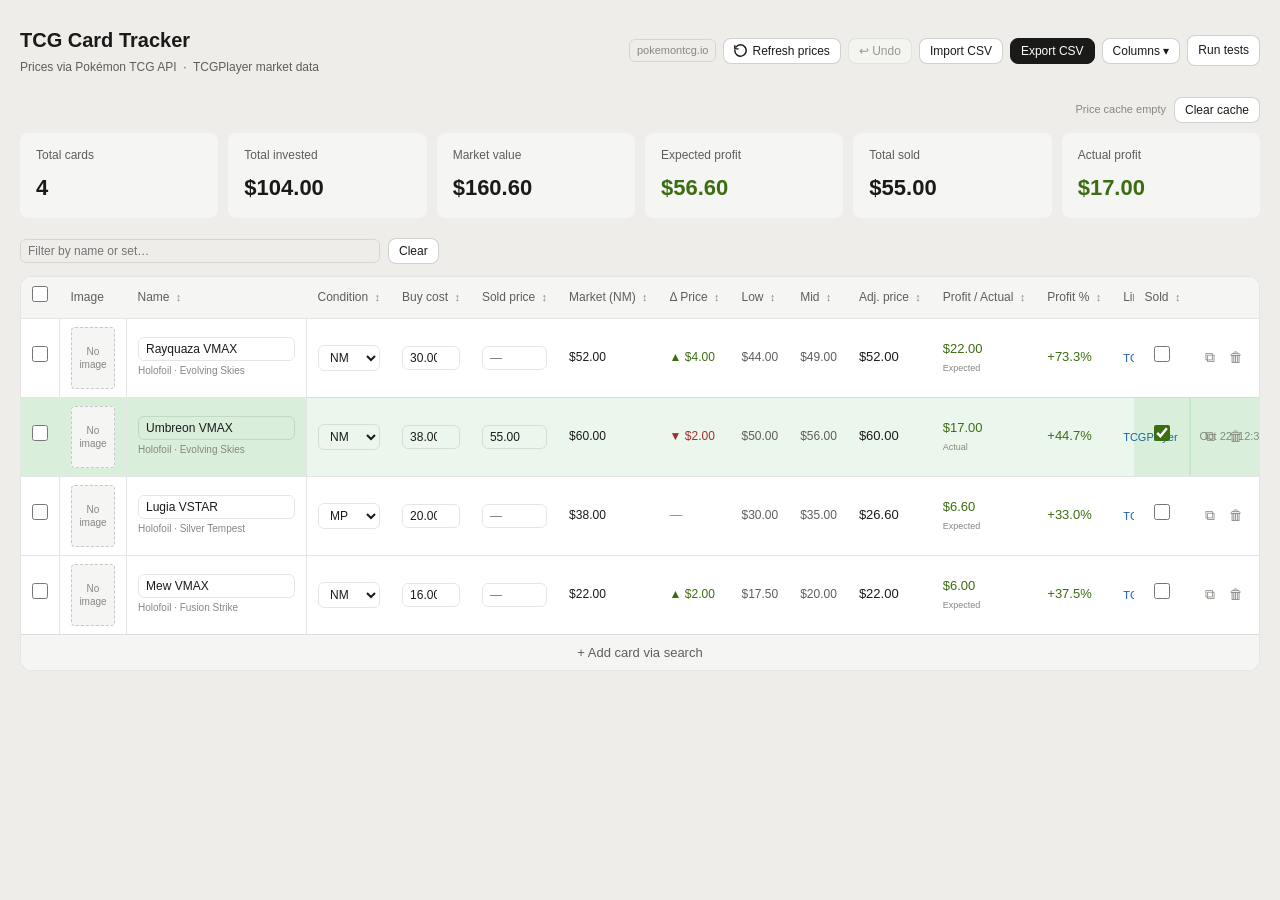
==== commit dfdc9065: "feat: added price delta column feat: added japanese search, but needs fixing fix: increased the amou" ====
--- a/index.html
+++ b/index.html
@@ -25,8 +25,10 @@
           </svg>
           Refresh prices
         </button>
+        <button class="btn btn-sm" id="undo-btn" disabled title="Undo last action (Ctrl+Z)">↩ Undo</button>
         <button class="btn btn-sm" id="import-csv">Import CSV</button>
         <button class="btn btn-sm btn-primary" id="export-csv">Export CSV</button>
+        <button class="btn btn-sm" id="col-toggle-btn" title="Show/hide columns">Columns ▾</button>
         <a class="btn btn-sm" href="tests.html">Run tests</a>
       </div>
     </div>
@@ -36,54 +38,50 @@
       <div id="refresh-status-bar" class="refresh-status"></div>
       <div class="cache-controls">
         <span id="cache-status" class="cache-status-text"></span>
-        <button class="btn btn-sm" id="clear-cache-btn" title="Force all cards to re-fetch prices on next refresh">
-          Clear cache
-        </button>
+        <button class="btn btn-sm" id="clear-cache-btn"
+                title="Force all cards to re-fetch prices on next refresh">Clear cache</button>
       </div>
     </div>
 
     <!-- ── Summary metrics ──────────────────────────────────────────────── -->
     <div class="summary-bar">
-      <div class="metric">
-        <div class="metric-label">Total cards</div>
-        <div class="metric-value" id="sum-count">0</div>
-      </div>
-      <div class="metric">
-        <div class="metric-label">Total invested</div>
-        <div class="metric-value" id="sum-cost">$0.00</div>
-      </div>
-      <div class="metric">
-        <div class="metric-label">Market value</div>
-        <div class="metric-value" id="sum-market">$0.00</div>
-      </div>
-      <div class="metric">
-        <div class="metric-label">Expected profit</div>
-        <div class="metric-value pos" id="sum-profit">$0.00</div>
-      </div>
+      <div class="metric"><div class="metric-label">Total cards</div><div class="metric-value" id="sum-count">0</div></div>
+      <div class="metric"><div class="metric-label">Total invested</div><div class="metric-value" id="sum-cost">$0.00</div></div>
+      <div class="metric"><div class="metric-label">Market value</div><div class="metric-value" id="sum-market">$0.00</div></div>
+      <div class="metric"><div class="metric-label">Expected profit</div><div class="metric-value pos" id="sum-profit">$0.00</div></div>
+      <div class="metric"><div class="metric-label">Total sold</div><div class="metric-value" id="sum-sold">$0.00</div></div>
+      <div class="metric"><div class="metric-label">Actual profit</div><div class="metric-value pos" id="sum-actual-profit">$0.00</div></div>
     </div>
 
     <!-- ── Filter bar ───────────────────────────────────────────────────── -->
     <div class="filter-bar">
       <div class="filter-input-wrap">
-        <svg class="filter-icon" width="14" height="14" viewBox="0 0 16 16" fill="none"
-             stroke="currentColor" stroke-width="1.8" stroke-linecap="round" stroke-linejoin="round">
-          <circle cx="6.5" cy="6.5" r="5"/><line x1="10.5" y1="10.5" x2="14" y2="14"/>
-        </svg>
         <input type="text" id="filter-input" placeholder="Filter by name or set…">
       </div>
       <button class="btn btn-sm" id="filter-clear">Clear</button>
     </div>
 
-    <!-- ── Card table ────────────────────────────────────────────────────── -->
-    <div class="table-wrap">
-      <table id="card-table">
-        <thead>
-          <!-- Rebuilt by renderTable() on every render so sort arrows stay current -->
-          <tr></tr>
-        </thead>
-        <tbody id="card-body"></tbody>
-      </table>
-      <button class="add-row" id="add-card-via-search-btn">+ Add card via search</button>
+    <!-- ── Bulk action toolbar ──────────────────────────────────────────── -->
+    <div class="bulk-toolbar" id="bulk-toolbar" style="display:none">
+      <span id="bulk-count" class="bulk-count">0 selected</span>
+      <button class="btn btn-sm" id="bulk-mark-sold">Mark as sold</button>
+      <button class="btn btn-sm btn-danger" id="bulk-delete">Delete selected</button>
+    </div>
+
+    <!-- ── Table area (col-panel is positioned relative to this) ────────── -->
+    <div class="table-area">
+
+      <!-- Column visibility panel (populated by JS) -->
+      <div id="col-panel" class="col-panel" style="display:none"></div>
+
+      <div class="table-wrap">
+        <table id="card-table">
+          <thead><tr></tr></thead>
+          <tbody id="card-body"></tbody>
+        </table>
+        <button class="add-row" id="add-card-via-search-btn">+ Add card via search</button>
+      </div>
+
     </div>
 
   </div><!-- /.app -->
@@ -91,7 +89,7 @@
   <!-- Hidden file input — fallback for browsers without showOpenFilePicker -->
   <input type="file" id="file-input" accept=".csv" style="display:none">
 
-  <!-- ── Import mode modal ─────────────────────────────────────────────── -->
+  <!-- ── Import modal ──────────────────────────────────────────────────── -->
   <div class="modal-backdrop" id="import-modal" style="display:none">
     <div class="modal">
       <h3>Import CSV</h3>
@@ -116,12 +114,17 @@
 
       <!-- Tab: name search -->
       <div id="tab-name">
-        <p class="search-hint">Search by card name — prices pulled live via pokemontcg.io</p>
-        <div id="card-added" style="display:none; color: green; margin-top: 8px;"></div>
+        <p class="search-hint">Search by card name — results cached 6 h · prices live from pokemontcg.io</p>
+        <div id="card-added" class="card-added-feedback" style="display:none"></div>
         <div class="search-input-wrap">
-          <input type="text" id="search-input" placeholder="e.g. Charizard, Pikachu VMAX…">
+          <input type="text" id="search-input" placeholder="Card name, e.g. Charizard…">
+          <input type="text" id="set-filter-input" placeholder="Set name (optional)" style="max-width:160px">
           <button class="btn btn-primary" id="search-btn">Search</button>
         </div>
+        <label class="jp-label">
+          <input type="checkbox" id="jp-toggle">
+          Japanese cards
+        </label>
         <div id="search-results-area"></div>
       </div>
 
@@ -137,19 +140,17 @@
         </div>
         <div id="url-status" style="font-size:13px;margin-top:0.5rem;min-height:20px"></div>
         <p class="search-hint" style="margin-top:0.5rem">
-          A successful lookup will switch to the name tab for you to confirm and add the card.
+          A successful lookup switches to the name tab for confirmation.
         </p>
       </div>
 
       <div class="modal-actions">
-        <button class="btn" id="close-search-btn">Cancel</button>
+        <button class="btn" id="close-search-btn">Close</button>
         <button class="btn btn-primary" id="add-selected-btn" disabled>Add to list</button>
       </div>
     </div>
   </div>
 
-  <!-- core.js must load before tracker.js — the browser resolves this automatically
-       because tracker.js imports from ./core.js -->
   <script type="module" src="js/tracker.js"></script>
 </body>
 </html>
--- a/css/style.css
+++ b/css/style.css
@@ -1,12 +1,8 @@
 /* ============================================================
-   TCG Card Tracker — shared styles
+   TCG Card Tracker — shared styles  (v6)
    ============================================================ */
 
-*, *::before, *::after {
-  box-sizing: border-box;
-  margin: 0;
-  padding: 0;
-}
+*, *::before, *::after { box-sizing: border-box; margin: 0; padding: 0; }
 
 :root {
   --bg-primary:    #ffffff;
@@ -72,411 +68,274 @@
   min-height: 100vh;
 }
 
-/* ── Layout ─────────────────────────────────────────────── */
-.app {
-  max-width: 1600px;
-  margin: 0 auto;
-  padding: 1.5rem 1.25rem 3rem;
-}
-
-/* ── Header ──────────────────────────────────────────────── */
-.header {
-  display: flex;
-  align-items: center;
-  justify-content: space-between;
-  flex-wrap: wrap;
-  gap: 10px;
-  margin-bottom: 1.25rem;
-}
-.title    { font-size: 20px; font-weight: 600; }
-.subtitle { font-size: 12px; color: var(--text-secondary); margin-top: 2px; }
-
-/* ── Buttons ─────────────────────────────────────────────── */
+/* ── Layout ─────────────────────────────────────────────────── */
+.app { max-width: 1700px; margin: 0 auto; padding: 1.5rem 1.25rem 3rem; }
+
+/* ── Header ─────────────────────────────────────────────────── */
+.header { display:flex; align-items:center; justify-content:space-between; flex-wrap:wrap; gap:10px; margin-bottom:1.25rem; }
+.title  { font-size:20px; font-weight:600; }
+.subtitle { font-size:12px; color:var(--text-secondary); margin-top:2px; }
+
+/* ── Buttons ─────────────────────────────────────────────────── */
 .btn {
-  display: inline-flex;
-  align-items: center;
-  gap: 5px;
-  background: var(--bg-primary);
-  border: 0.5px solid var(--border-default);
-  border-radius: var(--radius-md);
-  padding: 7px 13px;
-  font-size: 13px;
-  font-family: var(--font);
-  color: var(--text-primary);
-  cursor: pointer;
-  text-decoration: none;
-  white-space: nowrap;
-  transition: background 0.12s, opacity 0.12s;
-}
-.btn:hover    { background: var(--bg-secondary); }
-.btn:active   { transform: scale(0.98); }
-.btn:disabled { opacity: 0.4; cursor: not-allowed; }
-
-.btn-primary {
-  background: var(--text-primary);
-  color: var(--bg-primary);
-  border-color: var(--text-primary);
-}
-.btn-primary:hover { opacity: 0.85; background: var(--text-primary); }
-
-.btn-sm { padding: 5px 10px; font-size: 12px; }
-
-.actions { display: flex; gap: 7px; flex-wrap: wrap; align-items: center; }
-
-/* ── Summary metrics ─────────────────────────────────────── */
+  display:inline-flex; align-items:center; gap:5px;
+  background:var(--bg-primary); border:0.5px solid var(--border-default);
+  border-radius:var(--radius-md); padding:7px 13px; font-size:13px;
+  font-family:var(--font); color:var(--text-primary);
+  cursor:pointer; text-decoration:none; white-space:nowrap;
+  transition:background 0.12s, opacity 0.12s;
+}
+.btn:hover  { background:var(--bg-secondary); }
+.btn:active { transform:scale(0.98); }
+.btn:disabled { opacity:0.4; cursor:not-allowed; }
+.btn-primary { background:var(--text-primary); color:var(--bg-primary); border-color:var(--text-primary); }
+.btn-primary:hover { opacity:0.85; background:var(--text-primary); }
+.btn-danger  { background:var(--bg-danger); color:var(--text-danger); border-color:var(--border-danger); }
+.btn-danger:hover { opacity:0.85; }
+.btn-sm { padding:5px 10px; font-size:12px; }
+.actions { display:flex; gap:7px; flex-wrap:wrap; align-items:center; }
+
+/* ── Summary ─────────────────────────────────────────────────── */
 .summary-bar {
-  display: grid;
-  grid-template-columns: repeat(4, minmax(0, 1fr));
-  gap: 10px;
-  margin-bottom: 1.25rem;
-}
-.metric {
-  background: var(--bg-secondary);
-  border-radius: var(--radius-md);
-  padding: 0.85rem 1rem;
-}
-.metric-label { font-size: 12px; color: var(--text-secondary); margin-bottom: 4px; }
-.metric-value { font-size: 22px; font-weight: 600; }
-.metric-value.pos  { color: var(--text-success); }
-.metric-value.neg  { color: var(--text-danger); }
-.metric-value.pass { color: var(--text-success); }
-.metric-value.fail { color: var(--text-danger); }
-
-/* ── Table wrapper ───────────────────────────────────────── */
+  display:grid;
+  grid-template-columns:repeat(6, minmax(0,1fr));
+  gap:10px; margin-bottom:1.25rem;
+}
+.metric { background:var(--bg-secondary); border-radius:var(--radius-md); padding:0.85rem 1rem; }
+.metric-label { font-size:12px; color:var(--text-secondary); margin-bottom:4px; }
+.metric-value { font-size:22px; font-weight:600; }
+.metric-value.pos  { color:var(--text-success); }
+.metric-value.neg  { color:var(--text-danger);  }
+.metric-value.pass { color:var(--text-success); }
+.metric-value.fail { color:var(--text-danger);  }
+
+/* ── Status row ─────────────────────────────────────────────── */
+.status-row { display:flex; align-items:center; justify-content:space-between; flex-wrap:wrap; gap:8px; min-height:24px; margin-bottom:0.6rem; }
+.cache-controls { display:flex; align-items:center; gap:8px; }
+.cache-status-text { font-size:11px; color:var(--text-tertiary); }
+
+/* ── Filter bar ─────────────────────────────────────────────── */
+.filter-bar { display:flex; align-items:center; gap:8px; margin-bottom:0.75rem; }
+.filter-input-wrap { position:relative; flex:1; max-width:360px; }
+.filter-input-wrap input { padding-left:30px; width:100%; }
+
+/* ── Bulk toolbar ────────────────────────────────────────────── */
+.bulk-toolbar { display:flex; align-items:center; gap:8px; margin-bottom:0.75rem; padding:8px 12px; background:var(--bg-info); border:0.5px solid var(--border-info); border-radius:var(--radius-md); flex-wrap:wrap; }
+.bulk-count { font-size:13px; font-weight:500; color:var(--text-info); flex:1; }
+
+/* ── Table area (provides positioning context for col-panel) ── */
+.table-area { position:relative; }
+
+/* ── Column visibility panel ─────────────────────────────────── */
+.col-panel {
+  position:absolute;
+  top:0; right:0;
+  z-index:200;
+  background:var(--bg-primary);
+  border:0.5px solid var(--border-default);
+  border-radius:var(--radius-lg);
+  padding:0.75rem;
+  min-width:190px;
+  box-shadow:0 4px 16px rgba(0,0,0,0.12);
+}
+.col-panel-header {
+  display:flex; align-items:center; justify-content:space-between;
+  margin-bottom:0.5rem;
+  font-size:13px; font-weight:500;
+}
+.col-panel-reset {
+  background:none; border:none; cursor:pointer;
+  font-size:11px; color:var(--text-info); font-family:var(--font);
+  padding:0;
+}
+.col-panel-reset:hover { text-decoration:underline; }
+.col-panel-list { display:flex; flex-direction:column; gap:4px; }
+.col-panel-item {
+  display:flex; align-items:center; gap:7px;
+  font-size:12px; color:var(--text-primary);
+  cursor:pointer; padding:3px 4px; border-radius:var(--radius-sm);
+}
+.col-panel-item:hover { background:var(--bg-secondary); }
+.col-panel-item input[type=checkbox] { width:14px; height:14px; }
+
+/* ── Table wrapper ───────────────────────────────────────────── */
 .table-wrap {
-  overflow-x: auto;
-  overflow-y: auto; 
-  max-height: calc(100vh - 280px);
-  border: 0.5px solid var(--border-subtle);
-  border-radius: var(--radius-lg);
-  background: var(--bg-primary);
-}
-
-table {
-  width: 100%;
-  border-collapse: collapse;
-  font-size: 13px;
-  min-width: 1300px;
-}
-
+  overflow-x:auto;
+  overflow-y:auto;
+  max-height:calc(100vh - 340px);
+  border:0.5px solid var(--border-subtle);
+  border-radius:var(--radius-lg);
+  background:var(--bg-primary);
+}
+
+table { width:100%; border-collapse:collapse; font-size:13px; min-width:900px; }
+
+/* ── Sticky header ───────────────────────────────────────────── */
 thead th {
-  background: var(--bg-secondary);
-  padding: 9px 11px;
-  text-align: left;
-  font-weight: 500;
-  font-size: 12px;
-  color: var(--text-secondary);
-  border-bottom: 0.5px solid var(--border-subtle);
-  white-space: nowrap;
-  position: sticky; 
-  top: 0; 
-  z-index: 10;
-  /* cursor and user-select are set inline for sortable columns */
-}
-thead th:hover { color: var(--text-primary); }
-
-/* Sort arrows */
-.sort-arrow          { font-size: 11px; margin-left: 3px; color: var(--text-primary); }
-.sort-arrow.inactive { color: var(--text-tertiary); }
-
-tbody tr {
-  border-bottom: 0.5px solid var(--border-subtle);
-  transition: background 0.12s;
-}
-tbody tr:last-child { border-bottom: none; }
-tbody tr:hover      { background: var(--bg-secondary); }
-tbody tr.sold       { background: rgba(60,180,80,0.10) !important; }
-
-td { padding: 8px 11px; vertical-align: middle; }
-
-/* Date columns */
-.date-cell {
-  font-size: 11px;
-  color: var(--text-tertiary);
-  white-space: nowrap;
-}
-
-/* ── Card image ──────────────────────────────────────────── */
-.card-img {
-  width: 44px; height: 62px;
-  object-fit: cover;
-  border-radius: 4px;
-  border: 0.5px solid var(--border-subtle);
-  display: block;
-}
+  background:var(--bg-secondary);
+  padding:9px 11px; text-align:left;
+  font-weight:500; font-size:12px;
+  color:var(--text-secondary);
+  border-bottom:0.5px solid var(--border-subtle);
+  white-space:nowrap;
+  /* Top-stick for scroll — z-index base is 10; frozen cols use 20 */
+  position:sticky; top:0; z-index:10;
+}
+thead th:hover { color:var(--text-primary); }
+
+.sort-arrow          { font-size:11px; margin-left:3px; color:var(--text-primary); }
+.sort-arrow.inactive { color:var(--text-tertiary); }
+
+/* ── Frozen column cells (left and right) ───────────────────── */
+/* Both <th> (set inline in JS) and <td> share these base rules. */
+.frozen-left, .frozen-right {
+  position:sticky;
+  z-index:5;
+  background:var(--bg-primary);
+}
+/* Ensure frozen cells sit on top of scrolling content */
+.frozen-left  { border-right:0.5px solid var(--border-subtle); }
+.frozen-right { border-left: 0.5px solid var(--border-subtle); }
+
+/* When the row is hovered, maintain the background on frozen cells */
+tbody tr:hover .frozen-left,
+tbody tr:hover .frozen-right { background:var(--bg-secondary); }
+
+/* Sold rows */
+tbody tr.sold .frozen-left,
+tbody tr.sold .frozen-right { background:rgba(60,180,80,0.10); }
+
+/* Selected rows */
+tbody tr.row-selected .frozen-left,
+tbody tr.row-selected .frozen-right { background:var(--bg-info); }
+
+/* ── Rows ───────────────────────────────────────────────────── */
+tbody tr { border-bottom:0.5px solid var(--border-subtle); transition:background 0.12s; }
+tbody tr:last-child { border-bottom:none; }
+tbody tr:hover      { background:var(--bg-secondary); }
+tbody tr.sold       { background:rgba(60,180,80,0.10) !important; }
+tbody tr.row-selected { background:var(--bg-info) !important; }
+
+td { padding:8px 11px; vertical-align:middle; }
+.date-cell { font-size:11px; color:var(--text-tertiary); white-space:nowrap; }
+
+/* ── Name cell subtitle (finish · set name) ─────────────────── */
+.name-subtitle {
+  font-size:10px;
+  color:var(--text-tertiary);
+  margin-top:2px;
+  white-space:nowrap;
+  overflow:hidden;
+  text-overflow:ellipsis;
+  max-width:160px;
+}
+
+/* ── Price delta badges ──────────────────────────────────────── */
+.delta-up   { color:var(--text-success); font-size:12px; font-weight:500; white-space:nowrap; }
+.delta-down { color:var(--text-danger);  font-size:12px; font-weight:500; white-space:nowrap; }
+
+/* ── Card image ─────────────────────────────────────────────── */
+.card-img { width:44px; height:62px; object-fit:cover; border-radius:4px; border:0.5px solid var(--border-subtle); display:block; }
 .card-img-placeholder {
-  width: 44px; height: 62px;
-  border-radius: 4px;
-  border: 0.5px dashed var(--border-default);
-  display: flex;
-  align-items: center;
-  justify-content: center;
-  font-size: 10px;
-  background: var(--bg-secondary);
-  color: var(--text-tertiary);
-  text-align: center;
-  cursor: pointer;
-  line-height: 1.3;
-  padding: 4px;
-}
-
-/* ── Form controls ───────────────────────────────────────── */
-input[type=text],
-input[type=number],
-input[type=url],
-select {
-  width: 100%;
-  background: transparent;
-  border: 0.5px solid var(--border-subtle);
-  border-radius: var(--radius-sm);
-  padding: 4px 7px;
-  font-size: 12px;
-  font-family: var(--font);
-  color: var(--text-primary);
-  transition: border-color 0.12s;
-}
-input[type=text]:focus,
-input[type=number]:focus,
-input[type=url]:focus,
-select:focus { outline: none; border-color: var(--border-strong); }
-
-input[type=checkbox] {
-  width: 16px; height: 16px;
-  cursor: pointer;
-  accent-color: var(--text-success);
-}
-
-code {
-  font-family: var(--font-mono);
-  font-size: 11px;
-  background: var(--bg-secondary);
-  padding: 1px 5px;
-  border-radius: 3px;
-  color: var(--text-secondary);
-}
-
-/* ── Profit colours ──────────────────────────────────────── */
-.profit-pos { color: var(--text-success); font-weight: 500; }
-.profit-neg { color: var(--text-danger);  font-weight: 500; }
-
-/* ── Misc table elements ─────────────────────────────────── */
-.trash-btn {
-  background: none; border: none; cursor: pointer;
-  padding: 4px 7px; border-radius: 4px;
-  color: var(--text-tertiary); font-size: 15px; line-height: 1;
-}
-.trash-btn:hover { color: var(--text-danger); background: var(--bg-danger); }
-
+  width:44px; height:62px; border-radius:4px; border:0.5px dashed var(--border-default);
+  display:flex; align-items:center; justify-content:center;
+  font-size:10px; background:var(--bg-secondary); color:var(--text-tertiary);
+  text-align:center; cursor:pointer; line-height:1.3; padding:4px;
+}
+
+/* ── Form controls ───────────────────────────────────────────── */
+input[type=text], input[type=number], input[type=url], select {
+  width:100%; background:transparent;
+  border:0.5px solid var(--border-subtle);
+  border-radius:var(--radius-sm);
+  padding:4px 7px; font-size:12px; font-family:var(--font);
+  color:var(--text-primary); transition:border-color 0.12s;
+}
+input[type=text]:focus, input[type=number]:focus, input[type=url]:focus, select:focus { outline:none; border-color:var(--border-strong); }
+input[type=checkbox] { width:16px; height:16px; cursor:pointer; accent-color:var(--text-success); }
+code { font-family:var(--font-mono); font-size:11px; background:var(--bg-secondary); padding:1px 5px; border-radius:3px; color:var(--text-secondary); }
+
+/* ── Profit ─────────────────────────────────────────────────── */
+.profit-pos { color:var(--text-success); font-weight:500; }
+.profit-neg { color:var(--text-danger);  font-weight:500; }
+
+/* ── Row action buttons ──────────────────────────────────────── */
+.trash-btn { background:none; border:none; cursor:pointer; padding:4px 5px; border-radius:4px; color:var(--text-tertiary); font-size:14px; line-height:1; }
+.trash-btn:hover { color:var(--text-danger); background:var(--bg-danger); }
+.icon-btn  { background:none; border:none; cursor:pointer; padding:4px 5px; border-radius:4px; color:var(--text-tertiary); font-size:14px; line-height:1; }
+.icon-btn:hover  { color:var(--text-info); background:var(--bg-info); }
+
+/* ── Add-row button (sticky to bottom of table) ─────────────── */
 .add-row {
-  width: 100%; padding: 10px;
-  background: transparent; border: none;
-  border-top: 0.5px solid var(--border-subtle);
-  color: var(--text-secondary); font-size: 13px;
-  cursor: pointer; font-family: var(--font);
-}
-.add-row:hover { background: var(--bg-secondary); color: var(--text-primary); }
-
-.refresh-detail { font-size: 10px; color: var(--text-tertiary); margin-top: 2px; }
-.link-open {
-  font-size: 11px; color: var(--text-info);
-  text-decoration: none; display: block;
-  margin-top: 2px; white-space: nowrap;
-}
-
-.api-badge {
-  font-size: 11px; color: var(--text-tertiary);
-  padding: 2px 7px;
-  border: 0.5px solid var(--border-subtle);
-  border-radius: var(--radius-sm);
-}
-
-/* ── Refresh status ──────────────────────────────────────── */
-.refresh-status     { font-size: 12px; color: var(--text-secondary); }
-.refresh-status.ok  { color: var(--text-success); }
-.refresh-status.err { color: var(--text-danger); }
-.spin {
-  display: inline-block;
-  animation: spin 0.85s linear infinite;
-}
-@keyframes spin { to { transform: rotate(360deg); } }
-
-/* ── Modals ──────────────────────────────────────────────── */
-.modal-backdrop {
-  position: fixed; inset: 0;
-  background: rgba(0,0,0,0.40);
-  display: flex;
-  align-items: center;
-  justify-content: center;
-  z-index: 500;
-  padding: 1rem;
-}
-.modal {
-  background: var(--bg-primary);
-  border: 0.5px solid var(--border-default);
-  border-radius: var(--radius-lg);
-  padding: 1.5rem;
-  width: 420px;
-  max-width: 95vw;
-  max-height: 90vh;
-  overflow-y: auto;
-}
-.modal.modal-lg { width: 520px; }
-.modal h3  { font-size: 16px; font-weight: 600; margin-bottom: 0.75rem; }
-.modal p   { font-size: 13px; color: var(--text-secondary); margin-bottom: 0.75rem; }
-.modal-actions { display: flex; gap: 8px; justify-content: flex-end; margin-top: 1rem; }
-
-/* ── Tab bar (inside search modal) ──────────────────────── */
-.tab-bar {
-  display: flex;
-  gap: 2px;
-  margin-bottom: 1rem;
-  border-bottom: 0.5px solid var(--border-subtle);
-  padding-bottom: 0;
-}
-.tab-btn {
-  background: none;
-  border: none;
-  border-bottom: 2px solid transparent;
-  padding: 6px 12px;
-  font-size: 13px;
-  font-family: var(--font);
-  color: var(--text-secondary);
-  cursor: pointer;
-  margin-bottom: -0.5px;
-  transition: color 0.12s, border-color 0.12s;
-}
-.tab-btn:hover    { color: var(--text-primary); }
-.tab-btn.tab-active {
-  color: var(--text-primary);
-  border-bottom-color: var(--text-primary);
-  font-weight: 500;
-}
-
-/* ── Search results ──────────────────────────────────────── */
-.search-hint { font-size: 12px; color: var(--text-tertiary); margin-bottom: 0.6rem; }
-
-.search-input-wrap { display: flex; gap: 7px; margin-bottom: 0.75rem; }
-.search-input-wrap input { flex: 1; }
-
-.search-results {
-  display: flex; flex-direction: column; gap: 7px;
-  max-height: 340px; overflow-y: auto;
-}
-.result-card {
-  display: flex; gap: 10px; padding: 9px;
-  border: 0.5px solid var(--border-subtle);
-  border-radius: var(--radius-md);
-  cursor: pointer;
-  align-items: flex-start;
-  transition: background 0.1s;
-}
-.result-card:hover    { background: var(--bg-secondary); border-color: var(--border-default); }
-.result-card.selected { border-color: var(--border-strong); background: var(--bg-secondary); }
-
-.result-img  { width: 40px; height: 56px; object-fit: cover; border-radius: 3px; flex-shrink: 0; }
-.result-info { flex: 1; min-width: 0; }
-.result-name { font-size: 13px; font-weight: 500; line-height: 1.3; margin-bottom: 2px; }
-.result-set  { font-size: 11px; color: var(--text-secondary); margin-bottom: 4px; }
-
-.result-prices { font-size: 11px; display: flex; flex-wrap: wrap; gap: 4px; }
-.price-pill {
-  background: var(--bg-secondary);
-  border: 0.5px solid var(--border-subtle);
-  border-radius: 4px;
-  padding: 2px 6px;
-  white-space: nowrap;
-  cursor: pointer;
-}
-.price-pill.selected-type {
-  background: var(--bg-info);
-  border-color: var(--border-info);
-  color: var(--text-info);
-}
-
-.finish-picker { margin-top: 6px; display: flex; flex-wrap: wrap; gap: 4px; }
-.finish-btn {
-  background: transparent;
-  border: 0.5px solid var(--border-default);
-  border-radius: 4px;
-  padding: 2px 8px;
-  font-size: 11px;
-  cursor: pointer;
-  font-family: var(--font);
-  color: var(--text-secondary);
-}
-.finish-btn:hover  { background: var(--bg-secondary); }
-.finish-btn.active {
-  background: var(--text-primary);
-  color: var(--bg-primary);
-  border-color: var(--text-primary);
-}
-
-.no-results    { color: var(--text-secondary); font-size: 13px; padding: 1.25rem 0; text-align: center; }
-.loading-state { color: var(--text-secondary); font-size: 13px; padding: 1.25rem 0; text-align: center; }
-
-/* ── Responsive ──────────────────────────────────────────── */
-@media (max-width: 640px) {
-  .summary-bar { grid-template-columns: 1fr 1fr; }
-}
-
-/* ── Status row (refresh status + cache controls) ────────────── */
-.status-row {
-  display: flex;
-  align-items: center;
-  justify-content: space-between;
-  flex-wrap: wrap;
-  gap: 8px;
-  min-height: 24px;
-  margin-bottom: 0.6rem;
-}
-.cache-controls {
-  display: flex;
-  align-items: center;
-  gap: 8px;
-}
-.cache-status-text {
-  font-size: 11px;
-  color: var(--text-tertiary);
-}
-
-/* ── Cache dot indicator on market price cell ────────────────── */
-.cache-dot {
-  font-size: 8px;
-  color: var(--text-success);
-  vertical-align: super;
-  margin-left: 2px;
-  cursor: default;
-}
-
-/* ── Filter bar ──────────────────────────────────────────────── */
-.filter-bar {
-  display: flex;
-  align-items: center;
-  gap: 8px;
-  margin-bottom: 0.75rem;
-}
-.filter-input-wrap {
-  position: relative;
-  flex: 1;
-  max-width: 360px;
-}
-.filter-icon {
-  position: absolute;
-  left: 9px;
-  top: 50%;
-  transform: translateY(-50%);
-  pointer-events: none;
-  color: var(--text-tertiary);
-}
-.filter-input-wrap input {
-  padding-left: 30px;
-  width: 100%;
-}
-
-/* ── Add card via search button, locking it in place for better UX practices ──────────────────────────────────────────────── */
-#add-card-via-search-btn {
-  position: sticky; 
-  bottom: 0; 
-  z-index: 10;
-  background: var(--bg-secondary);
-}+  width:100%; padding:10px; background:var(--bg-secondary); border:none;
+  border-top:0.5px solid var(--border-subtle);
+  color:var(--text-secondary); font-size:13px;
+  cursor:pointer; font-family:var(--font);
+  position:sticky; bottom:0; z-index:10;
+}
+.add-row:hover { background:var(--bg-tertiary); color:var(--text-primary); }
+
+/* ── Misc ────────────────────────────────────────────────────── */
+.refresh-detail { font-size:10px; color:var(--text-tertiary); margin-top:2px; }
+.link-open { font-size:11px; color:var(--text-info); text-decoration:none; display:block; margin-top:2px; white-space:nowrap; }
+.api-badge { font-size:11px; color:var(--text-tertiary); padding:2px 7px; border:0.5px solid var(--border-subtle); border-radius:var(--radius-sm); }
+.cache-dot { font-size:8px; color:var(--text-success); vertical-align:super; margin-left:2px; cursor:default; }
+
+/* ── Refresh status ─────────────────────────────────────────── */
+.refresh-status     { font-size:12px; color:var(--text-secondary); }
+.refresh-status.ok  { color:var(--text-success); }
+.refresh-status.err { color:var(--text-danger); }
+.spin { display:inline-block; animation:spin 0.85s linear infinite; }
+@keyframes spin { to { transform:rotate(360deg); } }
+
+/* ── Modals ─────────────────────────────────────────────────── */
+.modal-backdrop { position:fixed; inset:0; background:rgba(0,0,0,0.40); display:flex; align-items:center; justify-content:center; z-index:500; padding:1rem; }
+.modal { background:var(--bg-primary); border:0.5px solid var(--border-default); border-radius:var(--radius-lg); padding:1.5rem; width:420px; max-width:95vw; max-height:90vh; overflow-y:auto; }
+.modal.modal-lg { width:560px; }
+.modal h3  { font-size:16px; font-weight:600; margin-bottom:0.75rem; }
+.modal p   { font-size:13px; color:var(--text-secondary); margin-bottom:0.75rem; }
+.modal-actions { display:flex; gap:8px; justify-content:flex-end; margin-top:1rem; }
+
+/* ── Tab bar ─────────────────────────────────────────────────── */
+.tab-bar { display:flex; gap:2px; margin-bottom:1rem; border-bottom:0.5px solid var(--border-subtle); padding-bottom:0; }
+.tab-btn { background:none; border:none; border-bottom:2px solid transparent; padding:6px 12px; font-size:13px; font-family:var(--font); color:var(--text-secondary); cursor:pointer; margin-bottom:-0.5px; transition:color 0.12s, border-color 0.12s; }
+.tab-btn:hover { color:var(--text-primary); }
+.tab-btn.tab-active { color:var(--text-primary); border-bottom-color:var(--text-primary); font-weight:500; }
+
+/* ── Search results ──────────────────────────────────────────── */
+.search-hint { font-size:12px; color:var(--text-tertiary); margin-bottom:0.6rem; }
+.search-input-wrap { display:flex; gap:7px; margin-bottom:0.5rem; }
+.search-input-wrap input { flex:1; }
+.search-results { display:flex; flex-direction:column; gap:7px; max-height:360px; overflow-y:auto; }
+
+.result-card { display:flex; gap:10px; padding:9px; border:0.5px solid var(--border-subtle); border-radius:var(--radius-md); cursor:pointer; align-items:flex-start; transition:background 0.1s; }
+.result-card:hover    { background:var(--bg-secondary); border-color:var(--border-default); }
+.result-card.selected { border-color:var(--border-strong); background:var(--bg-secondary); }
+.result-img  { width:40px; height:56px; object-fit:cover; border-radius:3px; flex-shrink:0; }
+.result-info { flex:1; min-width:0; }
+.result-name { font-size:13px; font-weight:500; line-height:1.3; margin-bottom:2px; }
+.result-set  { font-size:11px; color:var(--text-secondary); margin-bottom:4px; }
+.result-prices { font-size:11px; display:flex; flex-wrap:wrap; gap:4px; }
+
+.price-pill { background:var(--bg-secondary); border:0.5px solid var(--border-subtle); border-radius:4px; padding:2px 6px; white-space:nowrap; cursor:pointer; }
+.price-pill.selected-type { background:var(--bg-info); border-color:var(--border-info); color:var(--text-info); }
+
+.finish-picker { margin-top:6px; display:flex; flex-wrap:wrap; gap:4px; }
+.finish-btn { background:transparent; border:0.5px solid var(--border-default); border-radius:4px; padding:2px 8px; font-size:11px; cursor:pointer; font-family:var(--font); color:var(--text-secondary); }
+.finish-btn:hover  { background:var(--bg-secondary); }
+.finish-btn.active { background:var(--text-primary); color:var(--bg-primary); border-color:var(--text-primary); }
+
+.no-results    { color:var(--text-secondary); font-size:13px; padding:1.25rem 0; text-align:center; }
+.loading-state { color:var(--text-secondary); font-size:13px; padding:1.25rem 0; text-align:center; }
+
+.quick-add-btn { float:right; gap:5px; background:var(--text-primary); border:0.5px solid var(--border-default); border-radius:var(--radius-md); padding:7px 13px; font-size:13px; font-family:var(--font); color:var(--bg-primary); cursor:pointer; text-decoration:none; white-space:nowrap; transition:background 0.12s, opacity 0.12s;}
+.quick-add-btn:hover { opacity:0.85; }
+
+.card-added-feedback { font-size:12px; color:var(--text-success); background:var(--bg-success); border:0.5px solid var(--border-success); border-radius:var(--radius-sm); padding:6px 10px; margin-bottom:8px; }
+
+.jp-label { display:inline-flex; align-items:center; gap:5px; font-size:12px; color:var(--text-secondary); margin-bottom:0.75rem; cursor:pointer; user-select:none; }
+.jp-label input[type=checkbox] { width:14px; height:14px; }
+
+/* ── Responsive ──────────────────────────────────────────────── */
+@media (max-width:900px) { .summary-bar { grid-template-columns:repeat(3, minmax(0,1fr)); } }
+@media (max-width:640px) { .summary-bar { grid-template-columns:1fr 1fr; } }
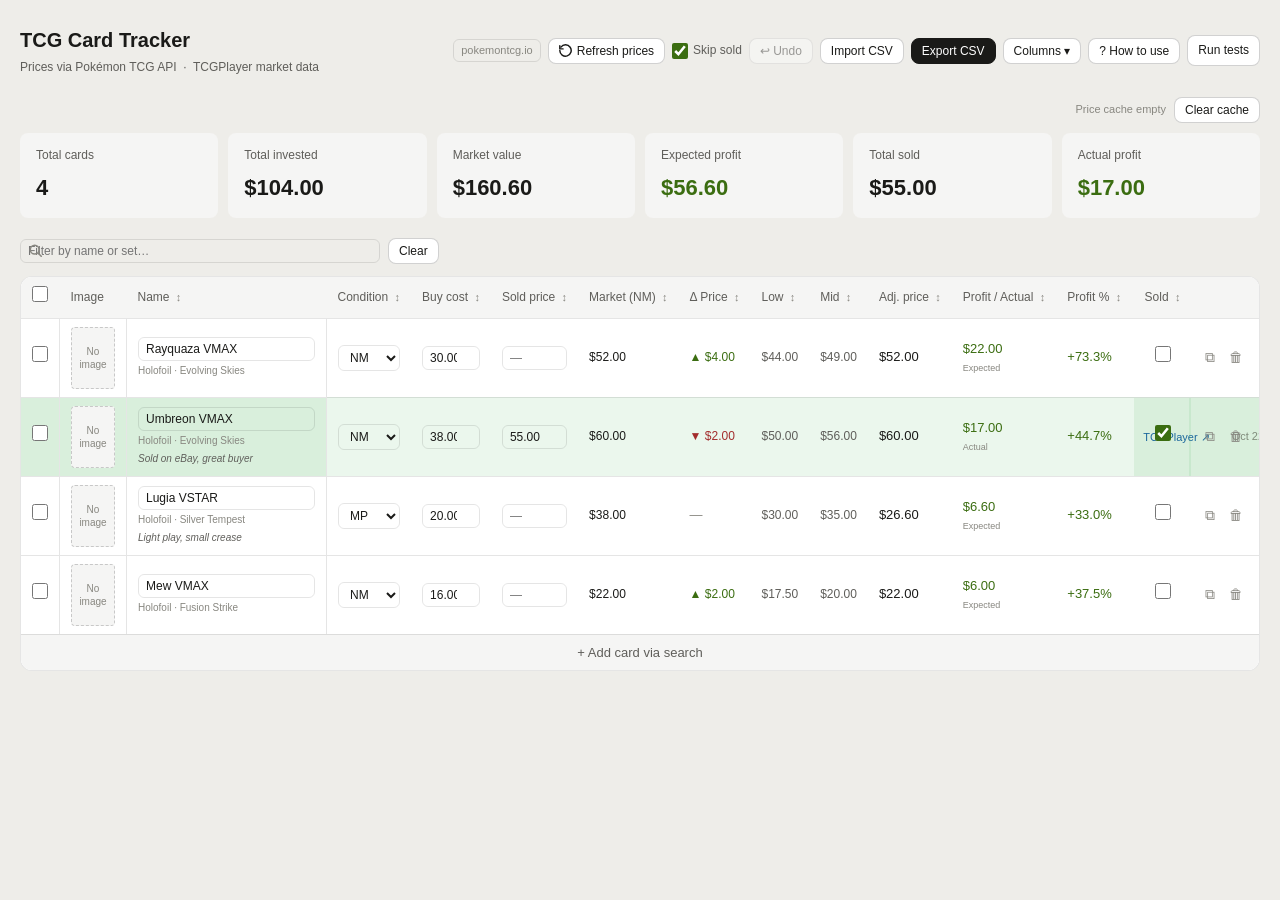
==== commit 378220c5: "fix: fixes TCGPlayer link, now takes user to search landing page fix: attempt to fix search results " ====
--- a/index.html
+++ b/index.html
@@ -25,10 +25,15 @@
           </svg>
           Refresh prices
         </button>
+        <label class="skip-sold-label" title="Exclude sold cards from price refresh">
+          <input type="checkbox" id="skip-sold-cb" checked>
+          Skip sold
+        </label>
         <button class="btn btn-sm" id="undo-btn" disabled title="Undo last action (Ctrl+Z)">↩ Undo</button>
         <button class="btn btn-sm" id="import-csv">Import CSV</button>
         <button class="btn btn-sm btn-primary" id="export-csv">Export CSV</button>
         <button class="btn btn-sm" id="col-toggle-btn" title="Show/hide columns">Columns ▾</button>
+        <button class="btn btn-sm" id="howto-btn" title="How to use this app">? How to use</button>
         <a class="btn btn-sm" href="tests.html">Run tests</a>
       </div>
     </div>
@@ -39,7 +44,18 @@
       <div class="cache-controls">
         <span id="cache-status" class="cache-status-text"></span>
         <button class="btn btn-sm" id="clear-cache-btn"
-                title="Force all cards to re-fetch prices on next refresh">Clear cache</button>
+                title="Clear price and search cache — next refresh fetches fresh data">Clear cache</button>
+      </div>
+    </div>
+
+    <!-- ── Refresh progress bar (hidden when idle) ───────────────────────── -->
+    <div id="refresh-progress-wrap" class="refresh-progress-wrap" style="display:none">
+      <div class="refresh-progress-header">
+        <span id="refresh-progress-label" class="refresh-progress-label">Fetching prices…</span>
+        <span id="refresh-progress-count" class="refresh-progress-count">0 / 0</span>
+      </div>
+      <div class="refresh-progress-track">
+        <div id="refresh-progress-bar" class="refresh-progress-bar" style="width:0%"></div>
       </div>
     </div>
 
@@ -48,7 +64,11 @@
       <div class="metric"><div class="metric-label">Total cards</div><div class="metric-value" id="sum-count">0</div></div>
       <div class="metric"><div class="metric-label">Total invested</div><div class="metric-value" id="sum-cost">$0.00</div></div>
       <div class="metric"><div class="metric-label">Market value</div><div class="metric-value" id="sum-market">$0.00</div></div>
-      <div class="metric"><div class="metric-label">Expected profit</div><div class="metric-value pos" id="sum-profit">$0.00</div></div>
+      <div class="metric">
+        <div class="metric-label">Expected profit</div>
+        <div class="metric-value pos" id="sum-profit">$0.00</div>
+        <div id="sum-profit-delta" class="metric-delta" style="display:none"></div>
+      </div>
       <div class="metric"><div class="metric-label">Total sold</div><div class="metric-value" id="sum-sold">$0.00</div></div>
       <div class="metric"><div class="metric-label">Actual profit</div><div class="metric-value pos" id="sum-actual-profit">$0.00</div></div>
     </div>
@@ -56,6 +76,10 @@
     <!-- ── Filter bar ───────────────────────────────────────────────────── -->
     <div class="filter-bar">
       <div class="filter-input-wrap">
+        <svg class="filter-icon" width="14" height="14" viewBox="0 0 16 16" fill="none"
+             stroke="currentColor" stroke-width="1.8" stroke-linecap="round" stroke-linejoin="round">
+          <circle cx="6.5" cy="6.5" r="5"/><line x1="10.5" y1="10.5" x2="14" y2="14"/>
+        </svg>
         <input type="text" id="filter-input" placeholder="Filter by name or set…">
       </div>
       <button class="btn btn-sm" id="filter-clear">Clear</button>
@@ -68,12 +92,11 @@
       <button class="btn btn-sm btn-danger" id="bulk-delete">Delete selected</button>
     </div>
 
-    <!-- ── Table area (col-panel is positioned relative to this) ────────── -->
+    <!-- ── Table area ────────────────────────────────────────────────────── -->
     <div class="table-area">
-
-      <!-- Column visibility panel (populated by JS) -->
       <div id="col-panel" class="col-panel" style="display:none"></div>
-
+      <div id="popover-backdrop" class="popover-backdrop" style="display:none"></div>
+      <div id="card-popover" class="card-popover" style="display:none"></div>
       <div class="table-wrap">
         <table id="card-table">
           <thead><tr></tr></thead>
@@ -81,12 +104,10 @@
         </table>
         <button class="add-row" id="add-card-via-search-btn">+ Add card via search</button>
       </div>
-
     </div>
 
   </div><!-- /.app -->
 
-  <!-- Hidden file input — fallback for browsers without showOpenFilePicker -->
   <input type="file" id="file-input" accept=".csv" style="display:none">
 
   <!-- ── Import modal ──────────────────────────────────────────────────── -->
@@ -102,33 +123,28 @@
     </div>
   </div>
 
-  <!-- ── Card search modal ─────────────────────────────────────────────── -->
+  <!-- ── Search modal ──────────────────────────────────────────────────── -->
   <div class="modal-backdrop" id="search-modal" style="display:none">
     <div class="modal modal-lg">
       <h3>Add card</h3>
-
       <div class="tab-bar">
         <button class="tab-btn tab-active" id="tabBtn-name">Search by name</button>
         <button class="tab-btn" id="tabBtn-url">Paste TCGPlayer URL</button>
       </div>
-
-      <!-- Tab: name search -->
       <div id="tab-name">
-        <p class="search-hint">Search by card name — results cached 6 h · prices live from pokemontcg.io</p>
+        <p class="search-hint">Exact match first, wildcard fallback · results cached 6 h · up to 100 results</p>
         <div id="card-added" class="card-added-feedback" style="display:none"></div>
         <div class="search-input-wrap">
-          <input type="text" id="search-input" placeholder="Card name, e.g. Charizard…">
-          <input type="text" id="set-filter-input" placeholder="Set name (optional)" style="max-width:160px">
+          <input type="text" id="search-input" placeholder="Card name, e.g. Charizard, Alakazam ex…">
+          <input type="text" id="set-filter-input" placeholder="Set name (optional)" style="max-width:155px">
           <button class="btn btn-primary" id="search-btn">Search</button>
         </div>
         <label class="jp-label">
           <input type="checkbox" id="jp-toggle">
-          Japanese cards
+          Japanese cards (wildcard name search)
         </label>
         <div id="search-results-area"></div>
       </div>
-
-      <!-- Tab: URL lookup -->
       <div id="tab-url" style="display:none">
         <p class="search-hint">
           Paste a TCGPlayer product URL — we'll look up the card automatically.<br>
@@ -139,11 +155,8 @@
           <button class="btn btn-primary" id="url-lookup-btn">Look up</button>
         </div>
         <div id="url-status" style="font-size:13px;margin-top:0.5rem;min-height:20px"></div>
-        <p class="search-hint" style="margin-top:0.5rem">
-          A successful lookup switches to the name tab for confirmation.
-        </p>
-      </div>
-
+        <p class="search-hint" style="margin-top:0.5rem">A successful lookup switches to the name tab for confirmation.</p>
+      </div>
       <div class="modal-actions">
         <button class="btn" id="close-search-btn">Close</button>
         <button class="btn btn-primary" id="add-selected-btn" disabled>Add to list</button>
@@ -151,6 +164,66 @@
     </div>
   </div>
 
+  <!-- ── How To modal ──────────────────────────────────────────────────── -->
+  <div class="modal-backdrop" id="howto-modal" style="display:none">
+    <div class="modal modal-howto">
+      <div class="howto-header">
+        <h3>How to use TCG Card Tracker</h3>
+        <button class="howto-close-x" id="howto-close-x" aria-label="Close">✕</button>
+      </div>
+      <div class="howto-body">
+
+        <div class="howto-section">
+          <div class="howto-section-title">Adding cards</div>
+          <p>Click <strong>+ Add card via search</strong> at the bottom of the table. Type a card name — the search tries an exact match first, then falls back to a wildcard if nothing is found. Optionally enter a set name to narrow results. Toggle <strong>Japanese cards</strong> to find Japanese-set printings. Click a result to select a finish, then press <strong>Add to list</strong> or <strong>Quick add</strong> — the modal stays open so you can keep adding. You can also paste a TCGPlayer product URL in the second tab.</p>
+        </div>
+
+        <div class="howto-section">
+          <div class="howto-section-title">Editing cards</div>
+          <p><strong>Click the card image</strong> to open the quick-edit popover — a compact panel where you can change condition, finish, buy cost, market price, and notes without scrolling the table. You can also edit <em>Buy cost</em> and <em>Sold price</em> inline; press <strong>Enter</strong> or click away to save. The <em>Duplicate</em> button (⧉) in the actions column inserts a copy below, useful for multiple copies of the same card in different conditions.</p>
+        </div>
+
+        <div class="howto-section">
+          <div class="howto-section-title">Tracking sales</div>
+          <p>Check the <strong>Sold</strong> checkbox on the right of a row — the row turns green. Enter the actual sale price in <strong>Sold price</strong> and the Profit column switches from <em>Expected</em> (market-based) to <em>Actual</em> (sold price − buy cost). <strong>Total sold</strong> and <strong>Actual profit</strong> in the summary bar update in real time.</p>
+        </div>
+
+        <div class="howto-section">
+          <div class="howto-section-title">Refreshing prices</div>
+          <p>Click <strong>Refresh prices</strong> to pull the latest market prices from pokemontcg.io. A progress bar shows the current card being fetched and how many remain. Cards with the same API ID share one fetch (deduplication). Check <strong>Skip sold</strong> to skip sold cards and save API calls. After refresh, the <em>Δ Price</em> column shows ▲/▼ per card, and the <strong>Expected profit</strong> summary shows the net portfolio delta since the last refresh. Prices are cached for 1 hour — click <strong>Clear cache</strong> to force a full re-fetch. New sets may show no price data for a few days until TCGPlayer's feed updates.</p>
+        </div>
+
+        <div class="howto-section">
+          <div class="howto-section-title">Bulk actions</div>
+          <p>Check one or more row checkboxes to reveal the bulk toolbar. <strong>Mark as sold</strong> marks all selected cards at once. <strong>Delete selected</strong> removes them after confirmation. The header checkbox selects all currently visible (filtered) rows. All bulk actions are undoable.</p>
+        </div>
+
+        <div class="howto-section">
+          <div class="howto-section-title">Filtering, sorting &amp; columns</div>
+          <p>Type in the <strong>filter bar</strong> to instantly search your list by card name or set name. Click any <strong>column header</strong> to sort — click again to reverse. Use <strong>Columns ▾</strong> to hide columns you don't need; preferences persist across sessions. The Image, Name, Sold, and action columns are always visible.</p>
+        </div>
+
+        <div class="howto-section">
+          <div class="howto-section-title">Import &amp; export</div>
+          <p><strong>Export CSV</strong> downloads your full list. <strong>Import CSV</strong> loads it back — choose to add to the existing list or replace it. Only a <em>name</em> column is required; everything else defaults gracefully, so a simple spreadsheet with name and buy cost is enough to get started.</p>
+        </div>
+
+        <div class="howto-section">
+          <div class="howto-section-title">Keyboard shortcuts</div>
+          <div class="howto-shortcuts">
+            <div class="howto-shortcut"><kbd>Ctrl+Z</kbd> <span>Undo last action (up to 5 steps)</span></div>
+            <div class="howto-shortcut"><kbd>Enter</kbd> <span>Save field edit · trigger search</span></div>
+            <div class="howto-shortcut"><kbd>Escape</kbd> <span>Close any open modal or panel</span></div>
+          </div>
+        </div>
+
+      </div><!-- /.howto-body -->
+      <div class="modal-actions">
+        <button class="btn btn-primary" id="howto-close-footer">Got it</button>
+      </div>
+    </div>
+  </div>
+
   <script type="module" src="js/tracker.js"></script>
 </body>
 </html>
--- a/css/style.css
+++ b/css/style.css
@@ -1,5 +1,5 @@
 /* ============================================================
-   TCG Card Tracker — shared styles  (v6)
+   TCG Card Tracker — shared styles  (v7)
    ============================================================ */
 
 *, *::before, *::after { box-sizing: border-box; margin: 0; padding: 0; }
@@ -59,17 +59,10 @@
   }
 }
 
-body {
-  font-family: var(--font);
-  font-size: 14px;
-  line-height: 1.6;
-  color: var(--text-primary);
-  background: var(--bg-tertiary);
-  min-height: 100vh;
-}
+body { font-family:var(--font); font-size:14px; line-height:1.6; color:var(--text-primary); background:var(--bg-tertiary); min-height:100vh; }
 
 /* ── Layout ─────────────────────────────────────────────────── */
-.app { max-width: 1700px; margin: 0 auto; padding: 1.5rem 1.25rem 3rem; }
+.app { max-width:1700px; margin:0 auto; padding:1.5rem 1.25rem 3rem; }
 
 /* ── Header ─────────────────────────────────────────────────── */
 .header { display:flex; align-items:center; justify-content:space-between; flex-wrap:wrap; gap:10px; margin-bottom:1.25rem; }
@@ -77,14 +70,7 @@
 .subtitle { font-size:12px; color:var(--text-secondary); margin-top:2px; }
 
 /* ── Buttons ─────────────────────────────────────────────────── */
-.btn {
-  display:inline-flex; align-items:center; gap:5px;
-  background:var(--bg-primary); border:0.5px solid var(--border-default);
-  border-radius:var(--radius-md); padding:7px 13px; font-size:13px;
-  font-family:var(--font); color:var(--text-primary);
-  cursor:pointer; text-decoration:none; white-space:nowrap;
-  transition:background 0.12s, opacity 0.12s;
-}
+.btn { display:inline-flex; align-items:center; gap:5px; background:var(--bg-primary); border:0.5px solid var(--border-default); border-radius:var(--radius-md); padding:7px 13px; font-size:13px; font-family:var(--font); color:var(--text-primary); cursor:pointer; text-decoration:none; white-space:nowrap; transition:background 0.12s, opacity 0.12s; }
 .btn:hover  { background:var(--bg-secondary); }
 .btn:active { transform:scale(0.98); }
 .btn:disabled { opacity:0.4; cursor:not-allowed; }
@@ -95,119 +81,97 @@
 .btn-sm { padding:5px 10px; font-size:12px; }
 .actions { display:flex; gap:7px; flex-wrap:wrap; align-items:center; }
 
+/* Skip-sold label in toolbar */
+.skip-sold-label { display:inline-flex; align-items:center; gap:5px; font-size:12px; color:var(--text-secondary); cursor:pointer; user-select:none; white-space:nowrap; }
+.skip-sold-label input { width:14px; height:14px; accent-color:var(--text-success); }
+
 /* ── Summary ─────────────────────────────────────────────────── */
-.summary-bar {
-  display:grid;
-  grid-template-columns:repeat(6, minmax(0,1fr));
-  gap:10px; margin-bottom:1.25rem;
-}
+.summary-bar { display:grid; grid-template-columns:repeat(6, minmax(0,1fr)); gap:10px; margin-bottom:1.25rem; }
 .metric { background:var(--bg-secondary); border-radius:var(--radius-md); padding:0.85rem 1rem; }
 .metric-label { font-size:12px; color:var(--text-secondary); margin-bottom:4px; }
 .metric-value { font-size:22px; font-weight:600; }
 .metric-value.pos  { color:var(--text-success); }
 .metric-value.neg  { color:var(--text-danger);  }
-.metric-value.pass { color:var(--text-success); }
-.metric-value.fail { color:var(--text-danger);  }
 
 /* ── Status row ─────────────────────────────────────────────── */
 .status-row { display:flex; align-items:center; justify-content:space-between; flex-wrap:wrap; gap:8px; min-height:24px; margin-bottom:0.6rem; }
 .cache-controls { display:flex; align-items:center; gap:8px; }
 .cache-status-text { font-size:11px; color:var(--text-tertiary); }
-
-/* ── Filter bar ─────────────────────────────────────────────── */
+.refresh-status     { font-size:12px; color:var(--text-secondary); }
+.refresh-status.ok  { color:var(--text-success); }
+.refresh-status.err { color:var(--text-danger); }
+.spin { display:inline-block; animation:spin 0.85s linear infinite; }
+@keyframes spin { to { transform:rotate(360deg); } }
+
+/* ── Filter ──────────────────────────────────────────────────── */
 .filter-bar { display:flex; align-items:center; gap:8px; margin-bottom:0.75rem; }
 .filter-input-wrap { position:relative; flex:1; max-width:360px; }
+.filter-icon { position:absolute; left:9px; top:50%; transform:translateY(-50%); pointer-events:none; color:var(--text-tertiary); }
 .filter-input-wrap input { padding-left:30px; width:100%; }
 
 /* ── Bulk toolbar ────────────────────────────────────────────── */
 .bulk-toolbar { display:flex; align-items:center; gap:8px; margin-bottom:0.75rem; padding:8px 12px; background:var(--bg-info); border:0.5px solid var(--border-info); border-radius:var(--radius-md); flex-wrap:wrap; }
 .bulk-count { font-size:13px; font-weight:500; color:var(--text-info); flex:1; }
 
-/* ── Table area (provides positioning context for col-panel) ── */
+/* ── Table area (positioning context for popover + col panel) ── */
 .table-area { position:relative; }
 
 /* ── Column visibility panel ─────────────────────────────────── */
-.col-panel {
-  position:absolute;
-  top:0; right:0;
-  z-index:200;
-  background:var(--bg-primary);
-  border:0.5px solid var(--border-default);
-  border-radius:var(--radius-lg);
-  padding:0.75rem;
-  min-width:190px;
-  box-shadow:0 4px 16px rgba(0,0,0,0.12);
-}
-.col-panel-header {
-  display:flex; align-items:center; justify-content:space-between;
-  margin-bottom:0.5rem;
-  font-size:13px; font-weight:500;
-}
-.col-panel-reset {
-  background:none; border:none; cursor:pointer;
-  font-size:11px; color:var(--text-info); font-family:var(--font);
-  padding:0;
-}
+.col-panel { position:absolute; top:0; right:0; z-index:200; background:var(--bg-primary); border:0.5px solid var(--border-default); border-radius:var(--radius-lg); padding:0.75rem; min-width:190px; box-shadow:0 4px 16px rgba(0,0,0,0.10); }
+.col-panel-header { display:flex; align-items:center; justify-content:space-between; margin-bottom:0.5rem; font-size:13px; font-weight:500; }
+.col-panel-reset { background:none; border:none; cursor:pointer; font-size:11px; color:var(--text-info); font-family:var(--font); padding:0; }
 .col-panel-reset:hover { text-decoration:underline; }
 .col-panel-list { display:flex; flex-direction:column; gap:4px; }
-.col-panel-item {
-  display:flex; align-items:center; gap:7px;
-  font-size:12px; color:var(--text-primary);
-  cursor:pointer; padding:3px 4px; border-radius:var(--radius-sm);
-}
+.col-panel-item { display:flex; align-items:center; gap:7px; font-size:12px; color:var(--text-primary); cursor:pointer; padding:3px 4px; border-radius:var(--radius-sm); }
 .col-panel-item:hover { background:var(--bg-secondary); }
 .col-panel-item input[type=checkbox] { width:14px; height:14px; }
 
+/* ── Quick-edit popover ──────────────────────────────────────── */
+.popover-backdrop { position:absolute; inset:0; z-index:90; cursor:default; }
+.card-popover {
+  position:absolute; z-index:95; width:340px;
+  background:var(--bg-primary); border:0.5px solid var(--border-default);
+  border-radius:var(--radius-lg); padding:1.1rem;
+  box-shadow:0 6px 24px rgba(0,0,0,0.12);
+}
+.popover-header { display:flex; align-items:flex-start; gap:10px; margin-bottom:0.9rem; padding-bottom:0.75rem; border-bottom:0.5px solid var(--border-subtle); }
+.popover-img { width:48px; height:68px; object-fit:cover; border-radius:4px; border:0.5px solid var(--border-subtle); flex-shrink:0; }
+.popover-title-block { flex:1; min-width:0; }
+.popover-card-name { font-size:13px; font-weight:500; line-height:1.3; margin-bottom:2px; }
+.popover-card-sub { font-size:11px; color:var(--text-tertiary); }
+.popover-sold-badge { display:inline-block; margin-top:4px; font-size:10px; color:var(--text-success); background:var(--bg-success); border:0.5px solid var(--border-success); padding:1px 6px; border-radius:4px; }
+.popover-close { margin-left:auto; background:none; border:none; cursor:pointer; font-size:15px; color:var(--text-tertiary); line-height:1; padding:2px 4px; border-radius:4px; flex-shrink:0; }
+.popover-close:hover { color:var(--text-primary); background:var(--bg-secondary); }
+.popover-grid { display:grid; grid-template-columns:1fr 1fr; gap:8px; margin-bottom:0.65rem; }
+.popover-field { display:flex; flex-direction:column; gap:3px; }
+.popover-label { font-size:10px; font-weight:500; color:var(--text-secondary); text-transform:uppercase; letter-spacing:0.04em; }
+.popover-field input, .popover-field select, .popover-field textarea { background:var(--bg-secondary); border:0.5px solid var(--border-subtle); border-radius:var(--radius-sm); padding:5px 7px; font-size:12px; font-family:var(--font); color:var(--text-primary); width:100%; }
+.popover-field input:focus, .popover-field select:focus, .popover-field textarea:focus { outline:none; border-color:var(--border-strong); }
+.popover-field textarea { resize:vertical; min-height:50px; line-height:1.4; }
+.popover-stats { display:grid; grid-template-columns:1fr 1fr; gap:6px; margin-bottom:0.75rem; }
+.popover-stat { background:var(--bg-secondary); border-radius:var(--radius-sm); padding:6px 8px; }
+.popover-stat-label { font-size:10px; color:var(--text-tertiary); margin-bottom:1px; }
+.popover-stat-val { font-size:13px; font-weight:500; }
+.popover-stat-val.pos { color:var(--text-success); }
+.popover-stat-val.neg { color:var(--text-danger); }
+.popover-actions { display:flex; gap:6px; justify-content:flex-end; }
+
 /* ── Table wrapper ───────────────────────────────────────────── */
-.table-wrap {
-  overflow-x:auto;
-  overflow-y:auto;
-  max-height:calc(100vh - 340px);
-  border:0.5px solid var(--border-subtle);
-  border-radius:var(--radius-lg);
-  background:var(--bg-primary);
-}
-
+.table-wrap { overflow-x:auto; overflow-y:auto; max-height:calc(100vh - 340px); border:0.5px solid var(--border-subtle); border-radius:var(--radius-lg); background:var(--bg-primary); }
 table { width:100%; border-collapse:collapse; font-size:13px; min-width:900px; }
 
-/* ── Sticky header ───────────────────────────────────────────── */
-thead th {
-  background:var(--bg-secondary);
-  padding:9px 11px; text-align:left;
-  font-weight:500; font-size:12px;
-  color:var(--text-secondary);
-  border-bottom:0.5px solid var(--border-subtle);
-  white-space:nowrap;
-  /* Top-stick for scroll — z-index base is 10; frozen cols use 20 */
-  position:sticky; top:0; z-index:10;
-}
+thead th { background:var(--bg-secondary); padding:9px 11px; text-align:left; font-weight:500; font-size:12px; color:var(--text-secondary); border-bottom:0.5px solid var(--border-subtle); white-space:nowrap; position:sticky; top:0; z-index:10; }
 thead th:hover { color:var(--text-primary); }
-
 .sort-arrow          { font-size:11px; margin-left:3px; color:var(--text-primary); }
 .sort-arrow.inactive { color:var(--text-tertiary); }
 
-/* ── Frozen column cells (left and right) ───────────────────── */
-/* Both <th> (set inline in JS) and <td> share these base rules. */
-.frozen-left, .frozen-right {
-  position:sticky;
-  z-index:5;
-  background:var(--bg-primary);
-}
-/* Ensure frozen cells sit on top of scrolling content */
+/* ── Frozen columns ──────────────────────────────────────────── */
+.frozen-left, .frozen-right { position:sticky; z-index:5; background:var(--bg-primary); }
 .frozen-left  { border-right:0.5px solid var(--border-subtle); }
 .frozen-right { border-left: 0.5px solid var(--border-subtle); }
-
-/* When the row is hovered, maintain the background on frozen cells */
-tbody tr:hover .frozen-left,
-tbody tr:hover .frozen-right { background:var(--bg-secondary); }
-
-/* Sold rows */
-tbody tr.sold .frozen-left,
-tbody tr.sold .frozen-right { background:rgba(60,180,80,0.10); }
-
-/* Selected rows */
-tbody tr.row-selected .frozen-left,
-tbody tr.row-selected .frozen-right { background:var(--bg-info); }
+tbody tr:hover      .frozen-left, tbody tr:hover      .frozen-right { background:var(--bg-secondary); }
+tbody tr.sold       .frozen-left, tbody tr.sold       .frozen-right { background:rgba(60,180,80,0.10); }
+tbody tr.row-selected .frozen-left, tbody tr.row-selected .frozen-right { background:var(--bg-info); }
 
 /* ── Rows ───────────────────────────────────────────────────── */
 tbody tr { border-bottom:0.5px solid var(--border-subtle); transition:background 0.12s; }
@@ -215,41 +179,25 @@
 tbody tr:hover      { background:var(--bg-secondary); }
 tbody tr.sold       { background:rgba(60,180,80,0.10) !important; }
 tbody tr.row-selected { background:var(--bg-info) !important; }
-
 td { padding:8px 11px; vertical-align:middle; }
 .date-cell { font-size:11px; color:var(--text-tertiary); white-space:nowrap; }
 
-/* ── Name cell subtitle (finish · set name) ─────────────────── */
-.name-subtitle {
-  font-size:10px;
-  color:var(--text-tertiary);
-  margin-top:2px;
-  white-space:nowrap;
-  overflow:hidden;
-  text-overflow:ellipsis;
-  max-width:160px;
-}
-
-/* ── Price delta badges ──────────────────────────────────────── */
+/* ── Name cell contents ──────────────────────────────────────── */
+.name-subtitle { font-size:10px; color:var(--text-tertiary); margin-top:2px; white-space:nowrap; overflow:hidden; text-overflow:ellipsis; max-width:185px; }
+.name-notes    { font-size:10px; color:var(--text-secondary); margin-top:2px; font-style:italic; white-space:nowrap; overflow:hidden; text-overflow:ellipsis; max-width:185px; cursor:help; }
+
+/* ── Delta badges ────────────────────────────────────────────── */
 .delta-up   { color:var(--text-success); font-size:12px; font-weight:500; white-space:nowrap; }
 .delta-down { color:var(--text-danger);  font-size:12px; font-weight:500; white-space:nowrap; }
 
 /* ── Card image ─────────────────────────────────────────────── */
 .card-img { width:44px; height:62px; object-fit:cover; border-radius:4px; border:0.5px solid var(--border-subtle); display:block; }
-.card-img-placeholder {
-  width:44px; height:62px; border-radius:4px; border:0.5px dashed var(--border-default);
-  display:flex; align-items:center; justify-content:center;
-  font-size:10px; background:var(--bg-secondary); color:var(--text-tertiary);
-  text-align:center; cursor:pointer; line-height:1.3; padding:4px;
-}
+.card-img-placeholder { width:44px; height:62px; border-radius:4px; border:0.5px dashed var(--border-default); display:flex; align-items:center; justify-content:center; font-size:10px; background:var(--bg-secondary); color:var(--text-tertiary); text-align:center; cursor:pointer; line-height:1.3; padding:4px; }
 
 /* ── Form controls ───────────────────────────────────────────── */
 input[type=text], input[type=number], input[type=url], select {
-  width:100%; background:transparent;
-  border:0.5px solid var(--border-subtle);
-  border-radius:var(--radius-sm);
-  padding:4px 7px; font-size:12px; font-family:var(--font);
-  color:var(--text-primary); transition:border-color 0.12s;
+  width:100%; background:transparent; border:0.5px solid var(--border-subtle); border-radius:var(--radius-sm);
+  padding:4px 7px; font-size:12px; font-family:var(--font); color:var(--text-primary); transition:border-color 0.12s;
 }
 input[type=text]:focus, input[type=number]:focus, input[type=url]:focus, select:focus { outline:none; border-color:var(--border-strong); }
 input[type=checkbox] { width:16px; height:16px; cursor:pointer; accent-color:var(--text-success); }
@@ -259,34 +207,21 @@
 .profit-pos { color:var(--text-success); font-weight:500; }
 .profit-neg { color:var(--text-danger);  font-weight:500; }
 
-/* ── Row action buttons ──────────────────────────────────────── */
+/* ── Buttons in rows ─────────────────────────────────────────── */
 .trash-btn { background:none; border:none; cursor:pointer; padding:4px 5px; border-radius:4px; color:var(--text-tertiary); font-size:14px; line-height:1; }
 .trash-btn:hover { color:var(--text-danger); background:var(--bg-danger); }
 .icon-btn  { background:none; border:none; cursor:pointer; padding:4px 5px; border-radius:4px; color:var(--text-tertiary); font-size:14px; line-height:1; }
 .icon-btn:hover  { color:var(--text-info); background:var(--bg-info); }
 
-/* ── Add-row button (sticky to bottom of table) ─────────────── */
-.add-row {
-  width:100%; padding:10px; background:var(--bg-secondary); border:none;
-  border-top:0.5px solid var(--border-subtle);
-  color:var(--text-secondary); font-size:13px;
-  cursor:pointer; font-family:var(--font);
-  position:sticky; bottom:0; z-index:10;
-}
+.add-row { width:100%; padding:10px; background:var(--bg-secondary); border:none; border-top:0.5px solid var(--border-subtle); color:var(--text-secondary); font-size:13px; cursor:pointer; font-family:var(--font); position:sticky; bottom:0; z-index:10; }
 .add-row:hover { background:var(--bg-tertiary); color:var(--text-primary); }
 
 /* ── Misc ────────────────────────────────────────────────────── */
 .refresh-detail { font-size:10px; color:var(--text-tertiary); margin-top:2px; }
 .link-open { font-size:11px; color:var(--text-info); text-decoration:none; display:block; margin-top:2px; white-space:nowrap; }
+.link-open:hover { text-decoration:underline; }
 .api-badge { font-size:11px; color:var(--text-tertiary); padding:2px 7px; border:0.5px solid var(--border-subtle); border-radius:var(--radius-sm); }
 .cache-dot { font-size:8px; color:var(--text-success); vertical-align:super; margin-left:2px; cursor:default; }
-
-/* ── Refresh status ─────────────────────────────────────────── */
-.refresh-status     { font-size:12px; color:var(--text-secondary); }
-.refresh-status.ok  { color:var(--text-success); }
-.refresh-status.err { color:var(--text-danger); }
-.spin { display:inline-block; animation:spin 0.85s linear infinite; }
-@keyframes spin { to { transform:rotate(360deg); } }
 
 /* ── Modals ─────────────────────────────────────────────────── */
 .modal-backdrop { position:fixed; inset:0; background:rgba(0,0,0,0.40); display:flex; align-items:center; justify-content:center; z-index:500; padding:1rem; }
@@ -297,7 +232,7 @@
 .modal-actions { display:flex; gap:8px; justify-content:flex-end; margin-top:1rem; }
 
 /* ── Tab bar ─────────────────────────────────────────────────── */
-.tab-bar { display:flex; gap:2px; margin-bottom:1rem; border-bottom:0.5px solid var(--border-subtle); padding-bottom:0; }
+.tab-bar { display:flex; gap:2px; margin-bottom:1rem; border-bottom:0.5px solid var(--border-subtle); }
 .tab-btn { background:none; border:none; border-bottom:2px solid transparent; padding:6px 12px; font-size:13px; font-family:var(--font); color:var(--text-secondary); cursor:pointer; margin-bottom:-0.5px; transition:color 0.12s, border-color 0.12s; }
 .tab-btn:hover { color:var(--text-primary); }
 .tab-btn.tab-active { color:var(--text-primary); border-bottom-color:var(--text-primary); font-weight:500; }
@@ -306,8 +241,7 @@
 .search-hint { font-size:12px; color:var(--text-tertiary); margin-bottom:0.6rem; }
 .search-input-wrap { display:flex; gap:7px; margin-bottom:0.5rem; }
 .search-input-wrap input { flex:1; }
-.search-results { display:flex; flex-direction:column; gap:7px; max-height:360px; overflow-y:auto; }
-
+.search-results { display:flex; flex-direction:column; gap:7px; max-height:380px; overflow-y:auto; }
 .result-card { display:flex; gap:10px; padding:9px; border:0.5px solid var(--border-subtle); border-radius:var(--radius-md); cursor:pointer; align-items:flex-start; transition:background 0.1s; }
 .result-card:hover    { background:var(--bg-secondary); border-color:var(--border-default); }
 .result-card.selected { border-color:var(--border-strong); background:var(--bg-secondary); }
@@ -316,26 +250,256 @@
 .result-name { font-size:13px; font-weight:500; line-height:1.3; margin-bottom:2px; }
 .result-set  { font-size:11px; color:var(--text-secondary); margin-bottom:4px; }
 .result-prices { font-size:11px; display:flex; flex-wrap:wrap; gap:4px; }
-
 .price-pill { background:var(--bg-secondary); border:0.5px solid var(--border-subtle); border-radius:4px; padding:2px 6px; white-space:nowrap; cursor:pointer; }
 .price-pill.selected-type { background:var(--bg-info); border-color:var(--border-info); color:var(--text-info); }
-
 .finish-picker { margin-top:6px; display:flex; flex-wrap:wrap; gap:4px; }
 .finish-btn { background:transparent; border:0.5px solid var(--border-default); border-radius:4px; padding:2px 8px; font-size:11px; cursor:pointer; font-family:var(--font); color:var(--text-secondary); }
 .finish-btn:hover  { background:var(--bg-secondary); }
 .finish-btn.active { background:var(--text-primary); color:var(--bg-primary); border-color:var(--text-primary); }
-
 .no-results    { color:var(--text-secondary); font-size:13px; padding:1.25rem 0; text-align:center; }
 .loading-state { color:var(--text-secondary); font-size:13px; padding:1.25rem 0; text-align:center; }
-
 .quick-add-btn { float:right; gap:5px; background:var(--text-primary); border:0.5px solid var(--border-default); border-radius:var(--radius-md); padding:7px 13px; font-size:13px; font-family:var(--font); color:var(--bg-primary); cursor:pointer; text-decoration:none; white-space:nowrap; transition:background 0.12s, opacity 0.12s;}
 .quick-add-btn:hover { opacity:0.85; }
-
 .card-added-feedback { font-size:12px; color:var(--text-success); background:var(--bg-success); border:0.5px solid var(--border-success); border-radius:var(--radius-sm); padding:6px 10px; margin-bottom:8px; }
-
 .jp-label { display:inline-flex; align-items:center; gap:5px; font-size:12px; color:var(--text-secondary); margin-bottom:0.75rem; cursor:pointer; user-select:none; }
 .jp-label input[type=checkbox] { width:14px; height:14px; }
 
 /* ── Responsive ──────────────────────────────────────────────── */
 @media (max-width:900px) { .summary-bar { grid-template-columns:repeat(3, minmax(0,1fr)); } }
 @media (max-width:640px) { .summary-bar { grid-template-columns:1fr 1fr; } }
+
+/* ── Refresh progress bar (#1) ───────────────────────────────── */
+.refresh-progress-wrap {
+  display: flex;
+  align-items: center;
+  gap: 10px;
+  margin-bottom: 0.6rem;
+}
+.refresh-progress-track {
+  flex: 1;
+  height: 5px;
+  background: var(--border-subtle);
+  border-radius: 99px;
+  overflow: hidden;
+}
+.refresh-progress-bar {
+  height: 100%;
+  background: var(--text-success);
+  border-radius: 99px;
+  transition: width 0.25s ease;
+}
+.refresh-progress-text {
+  font-size: 11px;
+  color: var(--text-secondary);
+  white-space: nowrap;
+  min-width: 48px;
+  text-align: right;
+}
+
+/* ── Profit delta in summary (#2) ────────────────────────────── */
+.metric-delta {
+  font-size: 11px;
+  font-weight: 500;
+  margin-top: 3px;
+  white-space: nowrap;
+}
+.metric-delta.delta-up   { color: var(--text-success); }
+.metric-delta.delta-down { color: var(--text-danger);  }
+
+/* ── How To modal (#3) ───────────────────────────────────────── */
+.modal-howto {
+  width: 640px;
+  max-width: 95vw;
+  max-height: 85vh;
+  overflow-y: auto;
+  padding: 0;
+  display: flex;
+  flex-direction: column;
+}
+.howto-header {
+  display: flex;
+  align-items: center;
+  justify-content: space-between;
+  padding: 1.25rem 1.5rem 0.75rem;
+  border-bottom: 0.5px solid var(--border-subtle);
+  position: sticky;
+  top: 0;
+  background: var(--bg-primary);
+  z-index: 1;
+}
+.howto-header h3 { font-size: 16px; font-weight: 600; }
+.howto-close-btn {
+  background: none; border: none; cursor: pointer;
+  font-size: 16px; color: var(--text-tertiary);
+  padding: 3px 6px; border-radius: 4px; line-height: 1;
+}
+.howto-close-btn:hover { color: var(--text-primary); background: var(--bg-secondary); }
+
+.howto-body {
+  padding: 1rem 1.5rem;
+  flex: 1;
+  overflow-y: auto;
+}
+.howto-section {
+  margin-bottom: 1.25rem;
+  padding-bottom: 1.25rem;
+  border-bottom: 0.5px solid var(--border-subtle);
+}
+.howto-section:last-child { border-bottom: none; margin-bottom: 0; padding-bottom: 0; }
+.howto-section-title {
+  font-size: 13px;
+  font-weight: 600;
+  color: var(--text-primary);
+  margin-bottom: 0.4rem;
+}
+.howto-section p {
+  font-size: 13px;
+  color: var(--text-secondary);
+  line-height: 1.65;
+  margin-bottom: 0.4rem;
+}
+.howto-section p:last-child { margin-bottom: 0; }
+.howto-section strong { color: var(--text-primary); font-weight: 500; }
+.howto-section em { color: var(--text-secondary); font-style: italic; }
+
+.howto-shortcuts { display: flex; flex-direction: column; gap: 6px; margin-top: 4px; }
+.howto-shortcut { display: flex; align-items: center; gap: 10px; font-size: 13px; color: var(--text-secondary); }
+kbd {
+  display: inline-block;
+  background: var(--bg-secondary);
+  border: 0.5px solid var(--border-default);
+  border-radius: 4px;
+  padding: 2px 7px;
+  font-size: 11px;
+  font-family: var(--font-mono);
+  color: var(--text-primary);
+  white-space: nowrap;
+  min-width: 60px;
+  text-align: center;
+}
+
+.modal-howto .modal-actions {
+  padding: 0.75rem 1.5rem 1.25rem;
+  border-top: 0.5px solid var(--border-subtle);
+  display: flex;
+  justify-content: flex-end;
+  position: sticky;
+  bottom: 0;
+  background: var(--bg-primary);
+}
+
+/* ── Refresh progress bar ────────────────────────────────────── */
+.refresh-progress-wrap {
+  margin-bottom: 0.6rem;
+  padding: 8px 12px;
+  background: var(--bg-secondary);
+  border: 0.5px solid var(--border-subtle);
+  border-radius: var(--radius-md);
+}
+.refresh-progress-header {
+  display: flex;
+  justify-content: space-between;
+  align-items: center;
+  margin-bottom: 6px;
+}
+.refresh-progress-label {
+  font-size: 12px;
+  color: var(--text-secondary);
+  white-space: nowrap;
+  overflow: hidden;
+  text-overflow: ellipsis;
+  max-width: 70%;
+}
+.refresh-progress-count {
+  font-size: 12px;
+  font-weight: 500;
+  color: var(--text-primary);
+  white-space: nowrap;
+}
+.refresh-progress-track {
+  height: 6px;
+  background: var(--bg-tertiary);
+  border-radius: 3px;
+  overflow: hidden;
+}
+.refresh-progress-bar {
+  height: 100%;
+  background: var(--text-success);
+  border-radius: 3px;
+  transition: width 0.2s ease;
+}
+
+/* ── Expected profit delta badge ─────────────────────────────── */
+.metric-delta {
+  font-size: 12px;
+  margin-top: 4px;
+  font-weight: 500;
+}
+
+/* ── How To modal ────────────────────────────────────────────── */
+.modal-howto {
+  width: 600px;
+  max-height: 82vh;
+}
+.howto-header {
+  display: flex;
+  align-items: center;
+  justify-content: space-between;
+  margin-bottom: 1rem;
+  padding-bottom: 0.75rem;
+  border-bottom: 0.5px solid var(--border-subtle);
+}
+.howto-header h3 { margin-bottom: 0; }
+.howto-close-x {
+  background: none; border: none; cursor: pointer;
+  font-size: 16px; color: var(--text-tertiary);
+  padding: 2px 6px; border-radius: 4px; line-height: 1;
+}
+.howto-close-x:hover { color: var(--text-primary); background: var(--bg-secondary); }
+.howto-body {
+  display: flex;
+  flex-direction: column;
+  gap: 1rem;
+}
+.howto-section {
+  padding-bottom: 0.75rem;
+  border-bottom: 0.5px solid var(--border-subtle);
+}
+.howto-section:last-child { border-bottom: none; padding-bottom: 0; }
+.howto-section-title {
+  font-size: 13px;
+  font-weight: 500;
+  color: var(--text-primary);
+  margin-bottom: 0.4rem;
+}
+.howto-section p {
+  font-size: 13px;
+  color: var(--text-secondary);
+  line-height: 1.6;
+  margin-bottom: 0;
+}
+.howto-section strong { color: var(--text-primary); font-weight: 500; }
+.howto-section em { color: var(--text-secondary); font-style: normal; }
+.howto-shortcuts {
+  display: flex;
+  flex-direction: column;
+  gap: 6px;
+}
+.howto-shortcut {
+  display: flex;
+  align-items: center;
+  gap: 10px;
+  font-size: 13px;
+  color: var(--text-secondary);
+}
+kbd {
+  display: inline-block;
+  background: var(--bg-secondary);
+  border: 0.5px solid var(--border-default);
+  border-radius: 4px;
+  padding: 2px 7px;
+  font-size: 11px;
+  font-family: var(--font-mono);
+  color: var(--text-primary);
+  white-space: nowrap;
+}
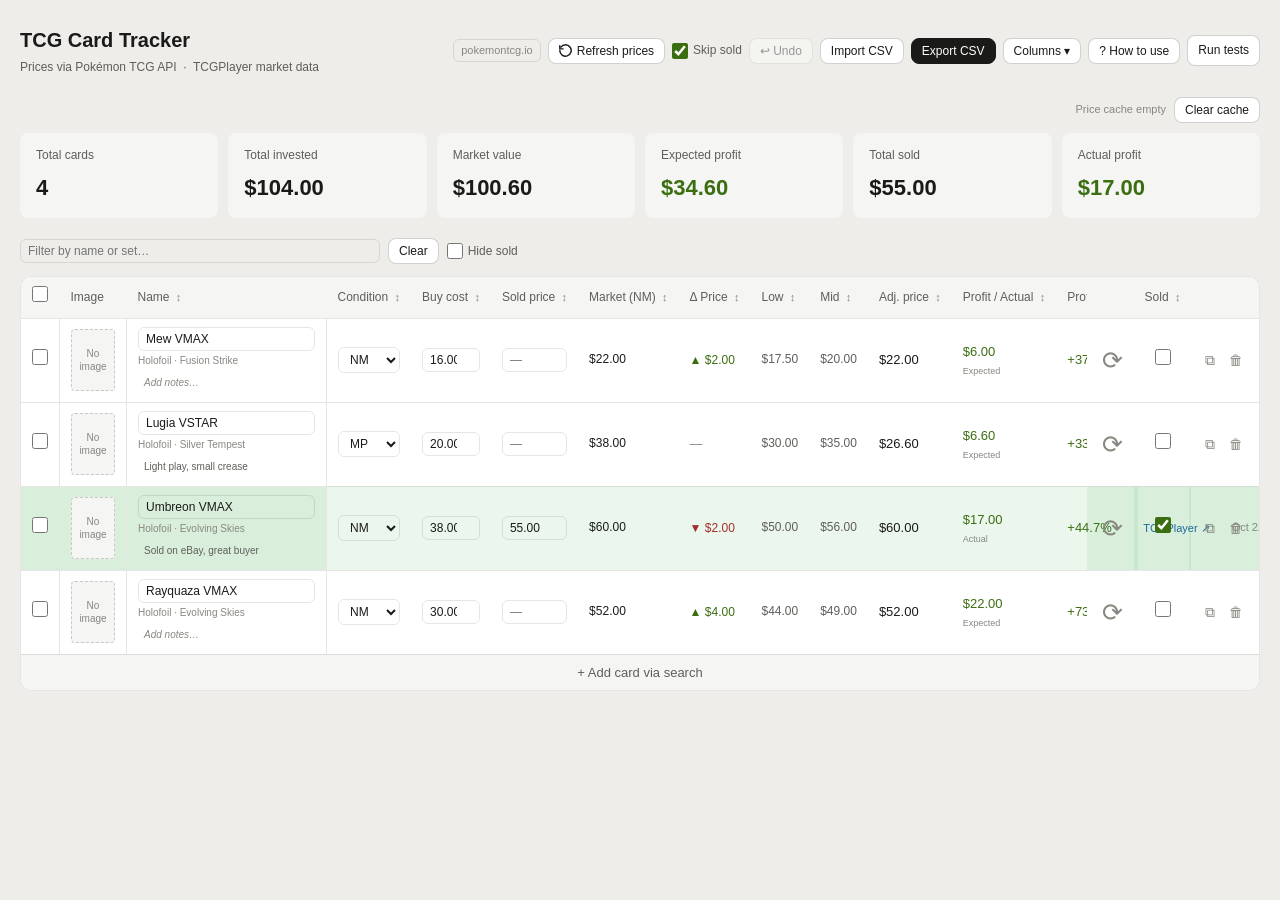
==== commit 0196364a: "fix: fixed the duplicate entry bug where it was not its unique id and you could not perform actions " ====
--- a/index.html
+++ b/index.html
@@ -76,19 +76,26 @@
     <!-- ── Filter bar ───────────────────────────────────────────────────── -->
     <div class="filter-bar">
       <div class="filter-input-wrap">
-        <svg class="filter-icon" width="14" height="14" viewBox="0 0 16 16" fill="none"
-             stroke="currentColor" stroke-width="1.8" stroke-linecap="round" stroke-linejoin="round">
-          <circle cx="6.5" cy="6.5" r="5"/><line x1="10.5" y1="10.5" x2="14" y2="14"/>
-        </svg>
         <input type="text" id="filter-input" placeholder="Filter by name or set…">
       </div>
       <button class="btn btn-sm" id="filter-clear">Clear</button>
+      <label class="skip-sold-label" title="Hide sold cards from the table"><input type="checkbox" id="hide-sold-cb"> Hide sold</label>
     </div>
 
     <!-- ── Bulk action toolbar ──────────────────────────────────────────── -->
     <div class="bulk-toolbar" id="bulk-toolbar" style="display:none">
       <span id="bulk-count" class="bulk-count">0 selected</span>
       <button class="btn btn-sm" id="bulk-mark-sold">Mark as sold</button>
+      <button class="btn btn-sm" id="bulk-unmark-sold">Unmark sold</button>
+      <select class="btn btn-sm" id="bulk-condition-select" title="Set condition for selected cards">
+        <option value="">Set condition…</option>
+        <option value="NM">NM</option>
+        <option value="LP">LP</option>
+        <option value="MP">MP</option>
+        <option value="HP">HP</option>
+        <option value="DMG">DMG</option>
+      </select>
+      <button class="btn btn-sm" id="bulk-refresh-btn">⟳ Refresh</button>
       <button class="btn btn-sm btn-danger" id="bulk-delete">Delete selected</button>
     </div>
 
@@ -132,7 +139,7 @@
         <button class="tab-btn" id="tabBtn-url">Paste TCGPlayer URL</button>
       </div>
       <div id="tab-name">
-        <p class="search-hint">Exact match first, wildcard fallback · results cached 6 h · up to 100 results</p>
+        <p class="search-hint">Exact match first, wildcard fallback · promo suffixes auto-stripped · cached 6 h</p>
         <div id="card-added" class="card-added-feedback" style="display:none"></div>
         <div class="search-input-wrap">
           <input type="text" id="search-input" placeholder="Card name, e.g. Charizard, Alakazam ex…">
@@ -157,7 +164,14 @@
         <div id="url-status" style="font-size:13px;margin-top:0.5rem;min-height:20px"></div>
         <p class="search-hint" style="margin-top:0.5rem">A successful lookup switches to the name tab for confirmation.</p>
       </div>
-      <div class="modal-actions">
+      <div class="search-modal-footer">
+        <label class="keep-results-label" title="Keep results after adding"><input type="checkbox" id="keep-results-cb"> Keep results</label>
+        <div class="qty-stepper" title="Copies to add">
+          <button class="qty-btn" id="qty-dec" aria-label="Decrease">−</button>
+          <input type="number" id="qty-input" value="1" min="1" max="99" aria-label="Quantity">
+          <button class="qty-btn" id="qty-inc" aria-label="Increase">+</button>
+        </div>
+        <div style="flex:1"></div>
         <button class="btn" id="close-search-btn">Close</button>
         <button class="btn btn-primary" id="add-selected-btn" disabled>Add to list</button>
       </div>
--- a/css/style.css
+++ b/css/style.css
@@ -106,7 +106,6 @@
 /* ── Filter ──────────────────────────────────────────────────── */
 .filter-bar { display:flex; align-items:center; gap:8px; margin-bottom:0.75rem; }
 .filter-input-wrap { position:relative; flex:1; max-width:360px; }
-.filter-icon { position:absolute; left:9px; top:50%; transform:translateY(-50%); pointer-events:none; color:var(--text-tertiary); }
 .filter-input-wrap input { padding-left:30px; width:100%; }
 
 /* ── Bulk toolbar ────────────────────────────────────────────── */
@@ -503,3 +502,99 @@
   color: var(--text-primary);
   white-space: nowrap;
 }
+
+/* ── v8 additions ─────────────────────────────────────────── */
+
+/* Per-row refresh button (#1) */
+.row-refresh-btn {
+  background: none; border: none; cursor: pointer;
+  padding: 3px 4px; border-radius: 4px;
+  color: var(--text-tertiary); font-size: 25px; line-height: 1;
+  display: inline-block;
+}
+.row-refresh-btn:hover   { color: var(--text-success); background: var(--bg-success); }
+.row-refresh-btn.spinning { animation: spin 0.85s linear infinite; }
+
+/* Qty stepper (#2) */
+.qty-stepper {
+  display: inline-flex;
+  align-items: center;
+  border: 0.5px solid var(--border-default);
+  border-radius: var(--radius-md);
+  overflow: hidden;
+  height: 32px;
+}
+.qty-btn {
+  background: var(--bg-secondary);
+  border: none;
+  padding: 0 10px;
+  font-size: 16px;
+  cursor: pointer;
+  color: var(--text-secondary);
+  font-family: var(--font);
+  height: 100%;
+  transition: background 0.1s;
+}
+.qty-btn:hover { background: var(--bg-tertiary); color: var(--text-primary); }
+.qty-stepper input[type=number] {
+  width: 42px; text-align: center; border: none;
+  border-left: 0.5px solid var(--border-subtle);
+  border-right: 0.5px solid var(--border-subtle);
+  border-radius: 0; font-size: 13px; font-weight: 500;
+  background: var(--bg-primary);
+  height: 100%; padding: 0 4px;
+}
+/* Hide browser spinners on the qty input */
+.qty-stepper input[type=number]::-webkit-inner-spin-button,
+.qty-stepper input[type=number]::-webkit-outer-spin-button { -webkit-appearance: none; }
+.qty-stepper input[type=number] { -moz-appearance: textfield; }
+
+/* Search modal footer row (#2/#3) */
+.search-modal-footer {
+  display: flex;
+  align-items: center;
+  gap: 10px;
+  margin-top: 1rem;
+  padding-top: 0.75rem;
+  border-top: 0.5px solid var(--border-subtle);
+  flex-wrap: wrap;
+}
+
+/* Keep results toggle (#3) */
+.keep-results-label {
+  display: inline-flex; align-items: center; gap: 5px;
+  font-size: 12px; color: var(--text-secondary);
+  cursor: pointer; user-select: none; white-space: nowrap;
+}
+.keep-results-label input[type=checkbox] { width: 14px; height: 14px; }
+
+/* ── v9: inline notes textarea (#13) ────────────────────── */
+.notes-inline {
+  display: block;
+  width: 100%;
+  margin-top: 3px;
+  padding: 3px 5px;
+  font-size: 10px;
+  font-family: var(--font);
+  color: var(--text-secondary);
+  background: transparent;
+  border: 0.5px solid transparent;
+  border-radius: var(--radius-sm);
+  resize: none;
+  overflow: hidden;
+  min-height: 18px;
+  line-height: 1.4;
+  transition: border-color 0.12s, background 0.12s;
+}
+.notes-inline:focus {
+  outline: none;
+  border-color: var(--border-default);
+  background: var(--bg-secondary);
+  overflow: auto;
+  min-height: 38px;
+  color: var(--text-primary);
+}
+.notes-inline::placeholder { color: var(--text-tertiary); font-style: italic; }
+
+/* ── v9: bulk condition select ───────────────────────────── */
+.bulk-toolbar select { max-width: 130px; height: 28px; padding: 3px 8px; }
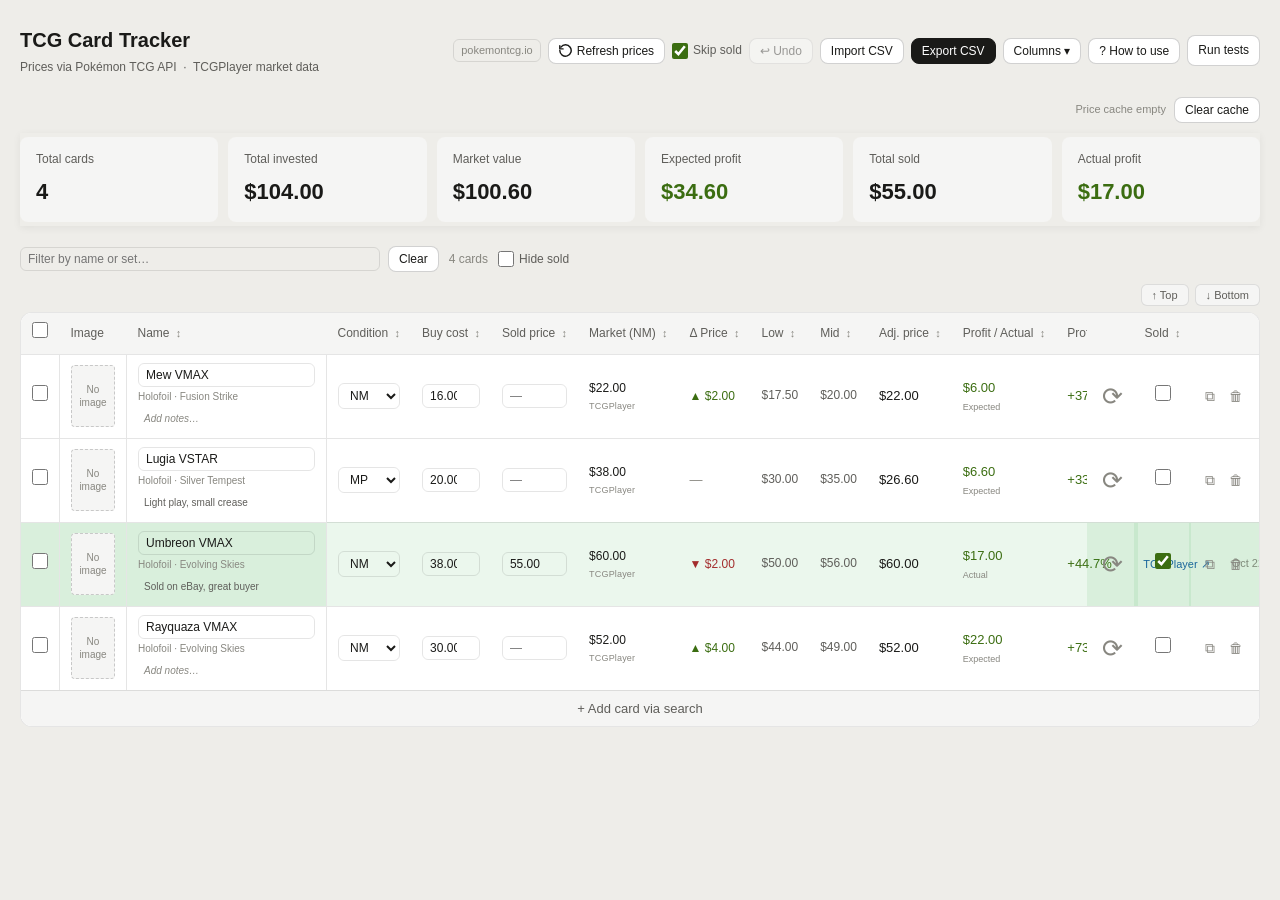
==== commit f77507b0: "feature: shimmer placeholder cards that gives the user a sense of the search happening fix: routed J" ====
--- a/index.html
+++ b/index.html
@@ -79,6 +79,7 @@
         <input type="text" id="filter-input" placeholder="Filter by name or set…">
       </div>
       <button class="btn btn-sm" id="filter-clear">Clear</button>
+      <span id="row-count" class="row-count-display" style="display:none"></span>
       <label class="skip-sold-label" title="Hide sold cards from the table"><input type="checkbox" id="hide-sold-cb"> Hide sold</label>
     </div>
 
@@ -104,6 +105,10 @@
       <div id="col-panel" class="col-panel" style="display:none"></div>
       <div id="popover-backdrop" class="popover-backdrop" style="display:none"></div>
       <div id="card-popover" class="card-popover" style="display:none"></div>
+      <div class="table-scroll-btns">
+        <button class="scroll-jump-btn" id="scroll-top-btn" title="Jump to top">↑ Top</button>
+        <button class="scroll-jump-btn" id="scroll-bottom-btn" title="Jump to bottom">↓ Bottom</button>
+      </div>
       <div class="table-wrap">
         <table id="card-table">
           <thead><tr></tr></thead>
@@ -139,17 +144,26 @@
         <button class="tab-btn" id="tabBtn-url">Paste TCGPlayer URL</button>
       </div>
       <div id="tab-name">
-        <p class="search-hint">Exact match first, wildcard fallback · promo suffixes auto-stripped · cached 6 h</p>
+        <p class="search-hint">EN: exact→wildcard · promo suffixes stripped · JP: TCGdex API · cached 6 h</p>
         <div id="card-added" class="card-added-feedback" style="display:none"></div>
         <div class="search-input-wrap">
           <input type="text" id="search-input" placeholder="Card name, e.g. Charizard, Alakazam ex…">
           <input type="text" id="set-filter-input" placeholder="Set name (optional)" style="max-width:155px">
           <button class="btn btn-primary" id="search-btn">Search</button>
         </div>
-        <label class="jp-label">
-          <input type="checkbox" id="jp-toggle">
-          Japanese cards (wildcard name search)
-        </label>
+        <div class="search-options-row">
+          <label class="jp-label" title="Search Japanese cards. Configure proxy for full JustTCG coverage, or uses TCGdex fallback.">
+            <input type="checkbox" id="jp-toggle">
+            Japanese cards
+          </label>
+          <label class="promo-label" title="Filter English results to Promo cards only. Mutually exclusive with JP mode.">
+            <input type="checkbox" id="promo-toggle">
+            Promo only
+          </label>
+          <span class="search-hint-inline" id="search-mode-note">JP: TCGdex · EN: pokemontcg.io · prices via TCGPlayer USD</span>
+        </div>
+        <!-- JP set browser — shown when JP toggle is enabled -->
+        <div id="jp-set-browser" class="jp-set-browser" style="display:none"></div>
         <div id="search-results-area"></div>
       </div>
       <div id="tab-url" style="display:none">
@@ -189,7 +203,7 @@
 
         <div class="howto-section">
           <div class="howto-section-title">Adding cards</div>
-          <p>Click <strong>+ Add card via search</strong> at the bottom of the table. Type a card name — the search tries an exact match first, then falls back to a wildcard if nothing is found. Optionally enter a set name to narrow results. Toggle <strong>Japanese cards</strong> to find Japanese-set printings. Click a result to select a finish, then press <strong>Add to list</strong> or <strong>Quick add</strong> — the modal stays open so you can keep adding. You can also paste a TCGPlayer product URL in the second tab.</p>
+          <p>Click <strong>+ Add card via search</strong> at the bottom of the table. Type a card name — the search tries an exact match first, then falls back to a wildcard if nothing is found. Optionally enter a set name to narrow results. Toggle <strong>Japanese cards</strong> to search via TCGdex (real Japanese set data, TCGPlayer USD prices). Toggle <strong>Promo only</strong> to filter English results to promo cards. Click a result to select a finish, then press <strong>Add to list</strong> or <strong>Quick add</strong> — the modal stays open so you can keep adding. You can also paste a TCGPlayer product URL in the second tab.</p>
         </div>
 
         <div class="howto-section">
@@ -238,6 +252,9 @@
     </div>
   </div>
 
+  <!-- Toast notification (top-right) -->
+  <div id="toast-notification" class="toast" aria-live="polite"></div>
+
   <script type="module" src="js/tracker.js"></script>
 </body>
 </html>
--- a/css/style.css
+++ b/css/style.css
@@ -260,7 +260,7 @@
 .quick-add-btn { float:right; gap:5px; background:var(--text-primary); border:0.5px solid var(--border-default); border-radius:var(--radius-md); padding:7px 13px; font-size:13px; font-family:var(--font); color:var(--bg-primary); cursor:pointer; text-decoration:none; white-space:nowrap; transition:background 0.12s, opacity 0.12s;}
 .quick-add-btn:hover { opacity:0.85; }
 .card-added-feedback { font-size:12px; color:var(--text-success); background:var(--bg-success); border:0.5px solid var(--border-success); border-radius:var(--radius-sm); padding:6px 10px; margin-bottom:8px; }
-.jp-label { display:inline-flex; align-items:center; gap:5px; font-size:12px; color:var(--text-secondary); margin-bottom:0.75rem; cursor:pointer; user-select:none; }
+.jp-label { display:inline-flex; align-items:center; gap:5px; font-size:12px; color:var(--text-secondary); cursor:pointer; user-select:none; }
 .jp-label input[type=checkbox] { width:14px; height:14px; }
 
 /* ── Responsive ──────────────────────────────────────────────── */
@@ -598,3 +598,223 @@
 
 /* ── v9: bulk condition select ───────────────────────────── */
 .bulk-toolbar select { max-width: 130px; height: 28px; padding: 3px 8px; }
+
+/* ── v11: JP badge ─────────────────────────────────────────── */
+.jp-badge {
+  display: inline-block;
+  font-size: 9px;
+  font-weight: 600;
+  letter-spacing: 0.04em;
+  color: #fff;
+  background: #e8453c;
+  border-radius: 3px;
+  padding: 1px 4px;
+  vertical-align: middle;
+  margin-right: 4px;
+  line-height: 1.4;
+}
+
+/* ── v11: search options row (JP + Promo toggles) ─────────── */
+.search-options-row {
+  display: flex;
+  align-items: center;
+  flex-wrap: wrap;
+  gap: 12px;
+  margin-bottom: 0.65rem;
+}
+.promo-label {
+  display: inline-flex; align-items: center; gap: 5px;
+  font-size: 12px; color: var(--text-secondary);
+  cursor: pointer; user-select: none; white-space: nowrap;
+}
+.promo-label input[type=checkbox] { width: 14px; height: 14px; }
+.search-hint-inline {
+  font-size: 11px; color: var(--text-tertiary); line-height: 1.4;
+}
+.search-hint-inline a { color: var(--text-info); }
+
+/* ── v12: skeleton loader cards ──────────────────────────────── */
+@keyframes shimmer {
+  0%   { background-position: -400px 0; }
+  100% { background-position:  400px 0; }
+}
+.result-card.skeleton {
+  pointer-events: none;
+  gap: 10px;
+}
+.skeleton-img {
+  width: 40px; height: 56px; border-radius: 4px; flex-shrink: 0;
+  background: linear-gradient(90deg, var(--bg-tertiary) 25%, var(--bg-secondary) 50%, var(--bg-tertiary) 75%);
+  background-size: 400px 100%;
+  animation: shimmer 1.2s infinite;
+}
+.skeleton-info { flex: 1; display: flex; flex-direction: column; gap: 8px; padding-top: 4px; }
+.skeleton-line {
+  height: 11px; border-radius: 4px;
+  background: linear-gradient(90deg, var(--bg-tertiary) 25%, var(--bg-secondary) 50%, var(--bg-tertiary) 75%);
+  background-size: 400px 100%;
+  animation: shimmer 1.2s infinite;
+}
+.skeleton-line.wide   { width: 80%; }
+.skeleton-line.medium { width: 55%; }
+.skeleton-line.narrow { width: 35%; }
+
+/* ── v12: result count header ─────────────────────────────────── */
+.results-count {
+  font-size: 11px; color: var(--text-tertiary);
+  padding: 2px 0 6px 0; margin-bottom: 2px;
+}
+
+/* ── v12: proxy status note in search modal ──────────────────── */
+.search-hint-inline.proxy-active   { color: var(--text-success); }
+.search-hint-inline.proxy-inactive { color: var(--text-warning); }
+.search-hint-inline.proxy-inactive a { color: var(--text-info); }
+
+/* ── v12: stale price dot (amber = >24h old) ─────────────────── */
+.cache-dot.fresh { color: var(--text-success); }
+.cache-dot.stale { color: #d97706; }  /* amber */
+
+/* ── v12: price source badge (#3) ────────────────────────────── */
+.price-source-badge {
+  font-size: 9px;
+  color: var(--text-tertiary);
+  margin-top: 1px;
+  letter-spacing: 0.02em;
+}
+.popover-source {
+  font-size: 10px;
+  color: var(--text-tertiary);
+  text-align: right;
+  margin-top: -4px;
+  margin-bottom: 0.5rem;
+}
+
+/* ── v12: JP set browser (#2) ────────────────────────────────── */
+.jp-set-browser {
+  margin: 6px 0 8px;
+  border: 0.5px solid var(--border-subtle);
+  border-radius: var(--radius-md);
+  background: var(--bg-secondary);
+  overflow: hidden;
+}
+.set-browser-header {
+  font-size: 11px;
+  font-weight: 500;
+  color: var(--text-secondary);
+  padding: 6px 10px 4px;
+  display: flex;
+  align-items: center;
+  gap: 6px;
+}
+.set-browser-count {
+  font-size: 10px;
+  color: var(--text-tertiary);
+  font-weight: 400;
+}
+.set-browser-loading {
+  font-size: 11px;
+  color: var(--text-tertiary);
+  padding: 8px 10px;
+  font-style: italic;
+}
+.set-browser-list {
+  display: flex;
+  flex-wrap: wrap;
+  gap: 4px;
+  padding: 4px 8px 8px;
+  max-height: 120px;
+  overflow-y: auto;
+}
+.set-browser-item {
+  display: flex;
+  align-items: center;
+  gap: 4px;
+  background: var(--bg-primary);
+  border: 0.5px solid var(--border-subtle);
+  border-radius: 4px;
+  padding: 3px 8px;
+  font-size: 11px;
+  font-family: var(--font);
+  color: var(--text-secondary);
+  cursor: pointer;
+  transition: background 0.1s, border-color 0.1s;
+  white-space: nowrap;
+}
+.set-browser-item:hover    { background: var(--bg-tertiary); color: var(--text-primary); border-color: var(--border-default); }
+.set-browser-item.selected { background: var(--bg-info); color: var(--text-info); border-color: var(--border-info); }
+.set-browser-name { flex: 1; }
+.set-browser-date { font-size: 10px; color: var(--text-tertiary); }
+
+/* ── v13: Toast notifications (top-right) ────────────────────── */
+.toast {
+  position: fixed;
+  top: 18px;
+  right: 18px;
+  z-index: 9999;
+  max-width: 320px;
+  padding: 10px 16px;
+  border-radius: var(--radius-md);
+  font-size: 13px;
+  font-family: var(--font);
+  line-height: 1.4;
+  box-shadow: 0 4px 20px rgba(0,0,0,0.14);
+  opacity: 0;
+  transform: translateY(-8px);
+  transition: opacity 0.2s ease, transform 0.2s ease;
+  pointer-events: none;
+}
+.toast.toast-visible {
+  opacity: 1;
+  transform: translateY(0);
+}
+.toast.toast-ok  { background: var(--bg-success); color: var(--text-success); border: 0.5px solid var(--border-success); }
+.toast.toast-err { background: var(--bg-danger);  color: var(--text-danger);  border: 0.5px solid var(--border-danger);  }
+.toast.toast-info{ background: var(--bg-info);    color: var(--text-info);    border: 0.5px solid var(--border-info);    }
+
+/* ── v13: Row count display in filter bar ───────────────────────── */
+.row-count-display {
+  font-size: 12px;
+  color: var(--text-tertiary);
+  white-space: nowrap;
+  padding: 0 2px;
+}
+
+/* ── v13: Scroll jump buttons ──────────────────────────────────── */
+.table-scroll-btns {
+  display: flex;
+  gap: 6px;
+  justify-content: flex-end;
+  margin-bottom: 6px;
+}
+.scroll-jump-btn {
+  background: var(--bg-secondary);
+  border: 0.5px solid var(--border-subtle);
+  border-radius: var(--radius-sm);
+  padding: 4px 10px;
+  font-size: 11px;
+  font-family: var(--font);
+  color: var(--text-secondary);
+  cursor: pointer;
+  transition: background 0.1s, color 0.1s;
+}
+.scroll-jump-btn:hover { background: var(--bg-tertiary); color: var(--text-primary); border-color: var(--border-default); }
+
+/* ── v13: Sticky summary bar ───────────────────────────────────── */
+.summary-bar {
+  position: sticky;
+  top: 0;
+  z-index: 30;
+  /* Give it a solid background + shadow so it lifts above table content */
+  background: var(--bg-tertiary);
+  padding-top: 4px;
+  padding-bottom: 4px;
+  box-shadow: 0 2px 8px rgba(0,0,0,0.06);
+}
+
+/* ── v13: Empty filter state ──────────────────────────────────── */
+.empty-filter-state {
+  text-align: center;
+  padding: 2.5rem 1rem;
+  color: var(--text-tertiary);
+}
+.empty-filter-state p { font-size: 14px; margin-bottom: 0.75rem; }
